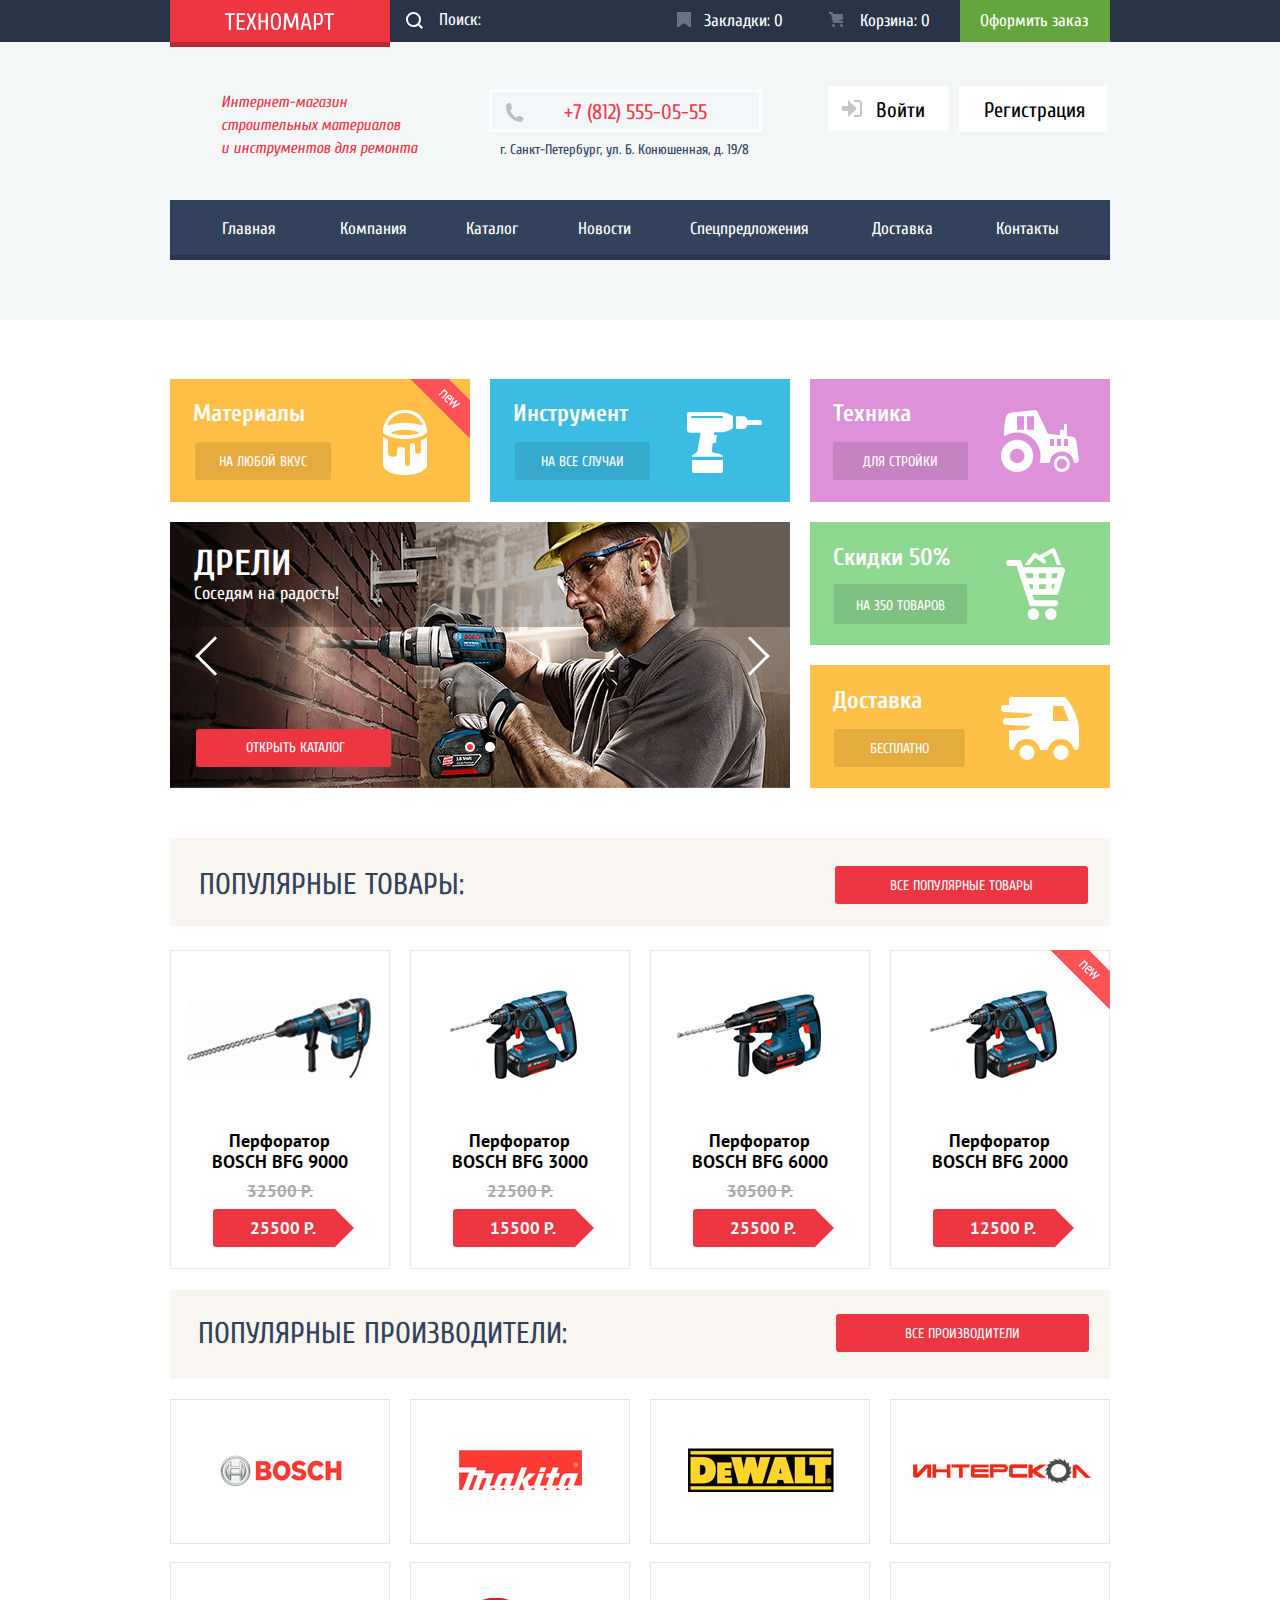
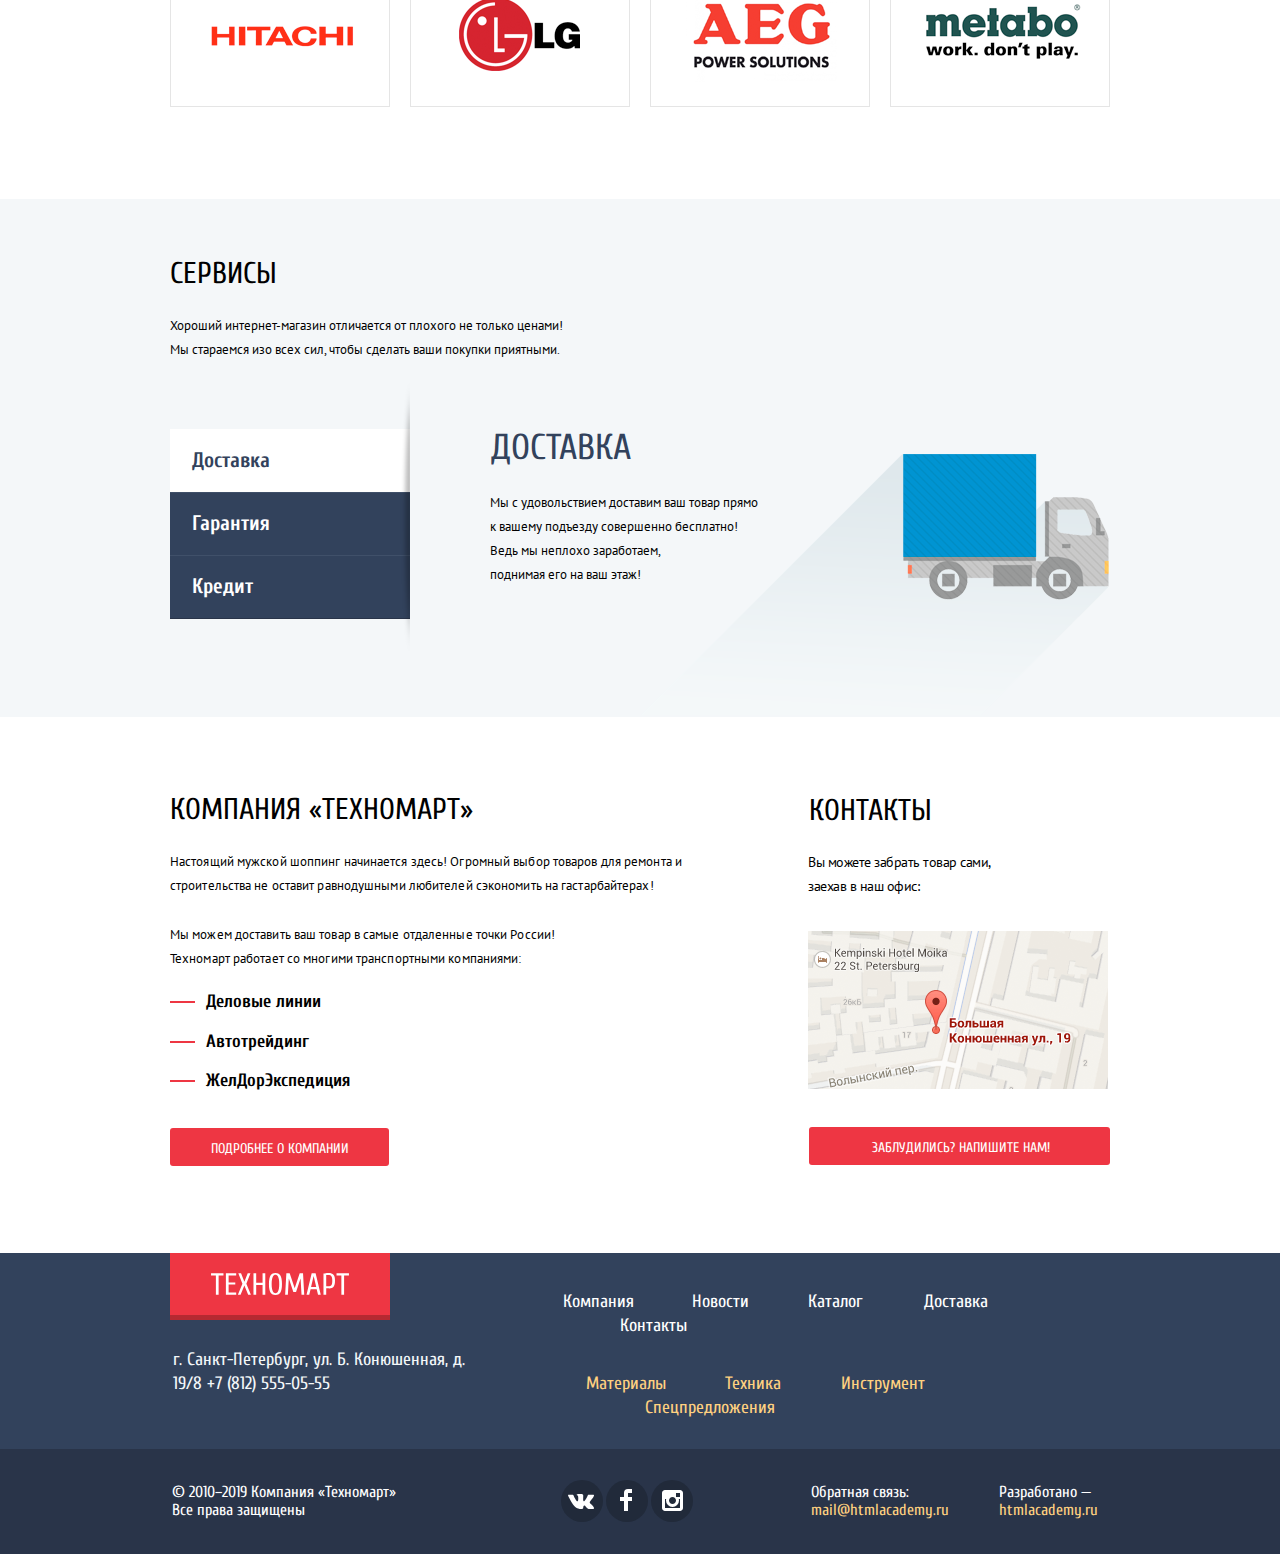
==== index.html @ 025d4374 "Сделал переполнение в карточке товаров на главной" ====
<!DOCTYPE html>
<html lang="ru">
<head>
  <meta charset="utf-8">
  <title>HTML Academy: Техномарт</title>
  <link href="https://fonts.googleapis.com/css?family=Cuprum:400,400i,700,700i%7CPT+Sans:400,400i,700,700i&display=swap&subset=cyrillic" rel="stylesheet">
  <link href="css/normalize.min.css" rel="stylesheet">
  <link href="css/style.css" rel="stylesheet">
</head>
<body>
<h1 class="visually-hidden">ТЕХНОМАРТ</h1>

<header>
  <section class="main-navigation">
    <h2 class="visually-hidden">Главная навигация</h2>
    <div class="main-navigation-container container">
      <div class="main-header-logo">
        <a href="index.html" aria-label="Главная страница"><img src="img/logo.svg" width="109" height="19" alt="Логотип магазина Техномарт"></a>
      </div>
      <form class="search" action="https://echo.htmlacademy.ru" method="get">
        <label for="search"></label>
        <input class="icon-search" id="search" type="search" name="search" aria-label="Поиск" placeholder="Поиск:">
      </form>
      <a class="bookmarks-background" href="">Закладки: 0</a>
      <a class="basket-background" href="">Корзина: 0</a>
      <a class="formalize" href="">Оформить заказ</a>
    </div>
  </section>

  <section class="user-navigation">
    <h2 class="visually-hidden">Навигация для пользователя</h2>
    <div class="container">
      <div class="user-navigation-container">
        <div class="description">
          <p><em>Интернет-магазин строительных материалов и&nbsp;инструментов для ремонта</em></p>
        </div>
        <div class="adress-container">
          <a class="description-phone" href="tel:+78125550555" aria-label="Номер телефона">+7 (812) 555-05-55</a>
          <p class="description-address"> г. Санкт-Петербург, ул. Б. Конюшенная, д. 19/8</p>
        </div>
        <a class="login-link" href="">Войти</a>
        <a class="login-link-registration" href="">Регистрация</a>
      </div>
      <section class="site-navigation">
        <h2 class="visually-hidden">Навигация по сайту</h2>
        <ul>
          <li><a href="index.html">Главная</a></li>
          <li><a href="">Компания</a></li>
          <li><a href="catalog.html">Каталог</a></li>
          <li><a href="">Новости</a></li>
          <li><a href="">Спецпредложения</a></li>
          <li><a href="">Доставка</a></li>
          <li><a href="">Контакты</a></li>
        </ul>
      </section>
    </div>
  </section>
</header>

<main>
  <div class="assortment container">
    <h2 class="visually-hidden">Ассортимент</h2>
    <ul>
      <li class="materials">
        <div class="flag flag-new">Новинка</div>
        <h3>Материалы</h3>
        <a class="materials-link" href="">На любой вкус</a>
      </li>
      <li class="tooling">
        <h3>Инструмент</h3>
        <a class="tooling-link" href="">На все случаи</a>
      </li>
      <li class="technique">
        <h3>Техника</h3>
        <a class="technique-link" href="">Для стройки</a>
      </li>
    </ul>
  </div>
  <div class="container-bottom container">
    <section class="slider">
      <div class="slider-container">
        <h2 class="visually-hidden">Описание</h2>
        <input class="visually-hidden" type="radio" id="product-1" name="bottom" checked>
        <input class="visually-hidden" type="radio" id="product-2" name="bottom">

        <div class="slider-controls">
          <label class="slider-controls-item slider-controls-item--1" for="product-1">Первый</label>
          <label class="slider-controls-item slider-controls-item--2" for="product-2">Второй</label>
          <div class="slider-button">
            <button class="slider-switch switch-prev"><i>Предыдущий слайд</i></button>
            <button class="slider-switch switch-next"><i>Следующий слайд</i></button>
          </div>
        </div>
        <ul class="slider-list">
          <li class="slider-item">
            <h3>Дрели</h3>
            <p>Соседям на радость!</p>
            <a class="slider-item-button button" href="catalog.html">Открыть каталог</a>
          </li>
          <li class="slider-item">
            <h3>Перфораторы</h3>
            <p>Настоящие мужские игрушки</p>
            <a class="slider-item-button button" href="catalog.html">Открыть каталог</a>
          </li>
        </ul>
      </div>
    </section>
    <div class="container-right">
      <ul>
        <li class="discounts">
          <h3>Скидки 50%</h3>
          <a class="discounts-link" href="">На 350 товаров</a>
        </li>
        <li class="delivery">
          <h3>Доставка</h3>
          <a class="delivery-link" href="">Бесплатно</a>
        </li>
      </ul>
    </div>
  </div>

  <section class="goods container">
    <div class="goods-header container">
      <h2>Популярные товары:</h2>
      <a class="goods-link" href="">Все популярные товары</a>
    </div>
    <div class="perforators-index">
    <ul>
      <li class="product-index">
        <div class="actions">
          <a class="buy" href="" >Купить</a>
          <a class="bookmark" href="">В закладки</a>
        </div>
        <div><img src="img/index-product-1.jpg" alt="Перфоратор BOSCH BFG 9000" width="218" height="170"></div>
        <h3><a class="link-name" href="">Перфоратор BOSCH BFG 9000</a></h3>
        <p class="old-price">32500 Р.</p>
        <p class="link-price">25500 Р.</p>
      </li>
      <li class="product-index">
        <div class="actions">
          <a class="buy" href="">Купить</a>
          <a class="bookmark" href="">В закладки</a>
        </div>
        <div class="image"><img src="img/index-product-2.jpg" alt="Перфоратор BOSCH BFG 3000" width="218" height="170"></div>
        <h3><a class="link-name" href="">Перфоратор BOSCH BFG 3000</a></h3>
        <p class="old-price">22500 Р.</p>
        <p class="link-price">15500 Р.</p>
      </li>
      <li class="product-index">
        <div class="actions">
          <a class="buy" href="">Купить</a>
          <a class="bookmark" href="">В закладки</a>
        </div>
        <div class="image"><img src="img/index-product-3.jpg" alt="Перфоратор BOSCH BFG 6000" width="218" height="170"></div>
        <h3><a class="link-name" href="">Перфоратор BOSCH BFG 6000</a></h3>
        <p class="old-price">30500 Р.</p>
        <p class="link-price">25500 Р.</p>
      </li>
      <li class="product-index">
        <div class="flag flag-new">Новинка</div>
        <div class="actions">
          <a class="buy" href="">Купить</a>
          <a class="bookmark" href="">В закладки</a>
        </div>
        <div class="image"><img src="img/index-product-4.jpg" alt="Перфоратор BOSCH BFG 2000" width="218" height="170"></div>
        <h3><a class="link-name" href="">Перфоратор BOSCH BFG 2000</a></h3>
        <p class="link-price-right">12500 Р.</p>
      </li>
    </ul>
    </div>
  </section>

  <section class="manufacturers container">
    <div class="manufacturers-header container">
      <h2>Популярные производители:</h2>
      <a class="manufacturers-link" href="">Все производители</a>
    </div>
    <ul>
      <li class="manufacturers-container">
        <a href=""><img class="img-bosch" src="img/bosch.png" alt="BOSCH" width="126" height="37"></a>
      </li>
      <li class="manufacturers-container">
        <a href=""><img class="img-makita" src="img/makita.png" alt="Makita" width="123" height="40"></a>
      </li>
      <li class="manufacturers-container">
        <a href=""><img class="img-dewalt" src="img/dewalt.png" alt="DeWALT" width="146" height="44"></a>
      </li>
      <li class="manufacturers-container-right">
        <a href=""><img class="img-interskol" src="img/interskol.png" alt="Интерскол" width="200" height="88"></a>
      </li>
      <li class="manufacturers-container">
        <a href=""><img class="img-hitachi" src="img/hitachi.png" alt="HITACHI" width="169" height="31"></a>
      </li>
      <li class="manufacturers-container">
        <a href=""><img class="img-lg" src="img/lg.png" alt="LG" width="121" height="73"></a>
      </li>
      <li class="manufacturers-container">
        <a href=""><img class="img-aeg" src="img/aeg.png" alt="AEG POWER SOLUTIONS" width="151" height="96"></a>
      </li>
      <li class="manufacturers-container-right-bottom">
        <a href=""><img class="img-metabo" src="img/metabo.png" alt="metabo work.don't play." width="204" height="69"></a>
      </li>
    </ul>
  </section>

  <section class="catalog-service">
    <div class="container">
      <h2 class="section-title">Сервисы</h2>
      <p>Хороший интернет-магазин отличается от плохого не только ценами!
        Мы стараемся изо всех сил, чтобы сделать ваши покупки приятными.</p>
      <div class="service-information">
        <input class="service-input-1 visually-hidden" type="radio" id="service-1" name="service-toggle" checked>
        <input class="service-input-2 visually-hidden" type="radio" id="service-2" name="service-toggle">
        <input class="service-input-3 visually-hidden" type="radio" id="service-3" name="service-toggle">
        <ul class="service-controls">
          <li><label for="service-1" tabindex="0">Доставка</label></li>
          <li><label for="service-2" tabindex="0">Гарантия</label></li>
          <li><label for="service-3" tabindex="0">Кредит</label></li>
        </ul>
        <div class="service service-delivery">
          <h3 class="service-title">Доставка</h3>
          <p>Мы с удовольствием доставим ваш товар прямо <br>
            к вашему подъезду совершенно бесплатно!
            Ведь мы неплохо заработаем, <br>
            поднимая его на ваш этаж!</p>
        </div>
        <div class="service service-guarantee">
          <h3 class="service-title">Гарантия</h3>
          <p>Если купленный у нас товар поломается или заискрит, <br>
            а также в случае пожара, спровоцированного его возгоранием,
            вы всегда можете быть уверены в нашей гарантии. Мы обменяем
            сгоревший товар на новый. <br>
            Дом уж восстановите как-нибудь сами.</p>
        </div>
        <div class="service service-credit">
          <h3 class="service-title">Кредит</h3>
          <p>Залезть в долговую яму стало проще! <br>
            Кредитные консультанты придут вам на помощь.</p>
          <a class="credit-form" href="">Отправить заявку</a>
        </div>
      </div>
    </div>
  </section>

  <section class="company-description container">
    <div class="company">
      <h2>КОМПАНИЯ «ТЕХНОМАРТ»</h2>
      <p>Настоящий мужской шоппинг начинается здесь! Огромный выбор товаров для ремонта и
        строительства не оставит равнодушными любителей сэкономить на гастарбайтерах!</p>
      <p class="company-container">Мы можем доставить ваш товар в самые отдаленные точки России!
        Техномарт работает со многими транспортными компаниями:</p>
      <ul class="company-delivery">
        <li> Деловые линии</li>
        <li> Автотрейдинг</li>
        <li> ЖелДорЭкспедиция</li>
      </ul>
      <div class="company-link-container"><a class="company-link" href="">ПОДРОБНЕЕ О КОМПАНИИ</a></div>
    </div>
    <div class="contacts-map">
      <h2>КОНТАКТЫ</h2>
      <p>Вы можете забрать товар сами,<br>
        заехав в наш офис:</p>
      <p><a class="link-map" href="https://goo.gl/maps/ikedx5wARRa4tHse9" aria-label="Ссылка на карту"><img src="img/map.png" alt="Карта" width="300" height="158"></a></p>
      <div class="contacts-map-link-container"><a class="contacts-map-link" href="">ЗАБЛУДИЛИСЬ? НАПИШИТЕ НАМ!</a></div>
    </div>
  </section>
</main>

<footer>
  <section class="footer-top">
    <h2 class="visually-hidden">Подвал сайта</h2>
    <div class="container-footer container">
      <div class="container-left">
        <div class="logo-footer">
          <a href="index.html" aria-label="Главная страница"><img src="img/logo.svg" width="138" height="23" alt="Логотип магазина Техномарт"></a>
        </div>
        <div class="adress-footer-container">
          <p class="adress-footer">г. Санкт-Петербург, ул. Б. Конюшенная, д. 19/8 +7 (812) 555-05-55</p>
        </div>
      </div>
      <div class="container-right>">
        <div class="navigation-footer-top">
          <ul>
            <li><a href="">Компания</a></li>
            <li><a href="">Новости</a></li>
            <li><a href="catalog.html">Каталог</a></li>
            <li><a href="">Доставка</a></li>
            <li><a href="">Контакты</a></li>
          </ul>
        </div>
        <div class="navigation-footer-bottom">
          <ul>
            <li><a href="">Материалы</a></li>
            <li><a href="">Техника</a></li>
            <li><a href="">Инструмент</a></li>
            <li><a href="">Спецпредложения</a></li>
          </ul>
        </div>
      </div>
    </div>
  </section>

  <section class="footer-bottom">
    <h2 class="visually-hidden">Подвал сайта</h2>
    <div class="container-footer-bottom container">
      <div class="footer-description-container">
        <p class="footer-description">© 2010–2019 Компания «Техномарт» Все права защищены</p>
      </div>
      <div class="social-network">
        <ul>
          <li><a class="social-network-vk" href="" aria-label="Вконтакте"></a></li>
          <li><a class="social-network-fb" href="" aria-label="Фейсбук"></a></li>
          <li><a class="social-network-insta" href="" aria-label="Инстаграм"></a></li>
        </ul>
      </div>
      <div class="feedback-footer-container">
        <div class="feedback-container">
          <p class="feedback-footer">Обратная связь:
            <a class="feedback-footer-link" href="https://mail@htmlacademy.ru">mail@htmlacademy.ru</a></p>
        </div>
        <div class="developer-container">
          <p class="developed-footer">Разработано &mdash;
            <a class="developer-footer-link" href="https://up.htmlacademy.ru/htmlcss/26">htmlacademy.ru</a></p>
        </div>
      </div>
    </div>
  </section>
</footer>

<section class="modal modal-map">
  <h2 class="visually-hidden">Как до нас добраться</h2>
  <iframe src="https://www.google.com/maps/embed?pb=!1m18!1m12!1m3!1d1998.6037999040354!2d30.322010416394033!3d59.938716271971415!2m3!1f0!2f0!3f0!3m2!1i1024!2i768!4f13.1!3m3!1m2!1s0x4696310fca5ba729%3A0xea9c53d4493c879f!2sBolshaya+Konyushennaya+ul.%2C+19%2C+Sankt-Peterburg%2C+Russia%2C+191186!5e0!3m2!1sen!2s!4v1441888483426" width="940" height="447" allowfullscreen></iframe>
  <button class="modal-close" type="button">
    <span class="visually-hidden">Закрыть</span>
  </button>
</section>

<section class="modal modal-feedback">
  <h2 class="visually-hidden">Обратная связь</h2>
  <form class="feedback-form" action="https://echo.htmlacademy.ru" method="post">
  <div class="modal-border"></div>
  <div class="modal-conteiner-top">
    <div class="name-container">
      <p class="modal-description">Ваше имя:</p>
        <p>
          <label class="visually-hidden" for="modal-name">Имя Фамилия</label>
          <input class="modal-name" id="modal-name" type="text" name="name" required placeholder="Имя Фамилия">
        </p>
    </div>
    <div class="mail-container">
      <p class="modal-description">Ваш e-mail:</p>
        <p>
          <label class="visually-hidden" for="modal-mail">E-mail</label>
          <input class="modal-mail" id="modal-mail" type="text" name="mail" required placeholder="email@example.com">
        </p>
    </div>
  </div>
  <div class="text-container">
    <p class="modal-description">Текст письма:</p>
      <p>
        <label class="visually-hidden" for="modal-text">Текст</label>
        <textarea class="modal-text" id="modal-text" name="text" required  placeholder="В свободной форме"></textarea>
      </p>
  </div>
  <div class="modal-conteiner-buttom">
      <button class="modal-button" type="submit">Отправить</button>
  </div>
  <button class="modal-close" type="button">
    <span class="visually-hidden">Закрыть</span>
  </button>
  </form>
</section>
<script src="js/popup.min.js"></script>
</body>
</html>
---- css/style.css ----
html { -webkit-box-sizing: border-box; box-sizing: border-box; }
*, *::before, *::after { -webkit-box-sizing: inherit; box-sizing: inherit;
}

body {
  margin: 0;
  padding: 0;
  font-family: "Cuprum", Arial, sans-serif;
  min-width: 960px;
  font-size: 14px;
  line-height: 36px;
  color: #ffffff;
  text-transform: uppercase;
  background-color: #ffffff;
  background-position: top center;
  background-repeat: no-repeat;
}

a {
  text-decoration: none;
}

ul,
p,
h3,
h2,
img {
  padding: 0;
  margin: 0;
}

img {
  max-width: 100%;
  height: auto;
}

.visually-hidden {
  position: absolute;
  clip: rect(0 0 0 0);
  width: 1px;
  height: 1px;
  margin: -1px;
  font-weight: normal;
}

.visually-hidden:not(:focus):not(:active) {
  position: absolute;

  width: 1px;
  height: 1px;
  margin: -1px;
  border: 0;
  padding: 0;

  white-space: nowrap;

  -webkit-clip-path: inset(100%);
  clip-path: inset(100%);
  clip: rect(0 0 0 0);
  overflow: hidden;
}

.main-navigation {
  display: -webkit-box;
  display: -ms-flexbox;
  display: flex;

  -webkit-box-orient: vertical;
  -webkit-box-direction: normal;
  -ms-flex-direction: column;
  flex-direction: column;

  -ms-flex-wrap: wrap;
  flex-wrap: wrap;

  background-color: #293449;
}

.main-navigation ul {
  list-style: none;
}

.main-navigation-container {
  display: -webkit-box;
  display: -ms-flexbox;
  display: flex;

  -webkit-box-orient: horizontal;
  -webkit-box-direction: normal;
  -ms-flex-direction: row;
  flex-direction: row;

  flex-wrap: wrap;
}

.main-header-logo {
  width: 220px;
  height: 42px;

  padding-top: 8px;
  padding-right: 56px;
  padding-bottom: 15px;
  padding-left: 55px;

  background-color: #ee3643;
  -webkit-box-shadow: 0 5px 0 0 #b62931;
  box-shadow: 0 5px 0 0 #b62931;
}

.main-header-logo:focus,
.main-header-logo:hover {
  background-color: #ca2c37;
  -webkit-box-shadow: 0 5px 0 0 #9b2022;
  box-shadow: 0 5px 0 0 #9b2022;
}

.main-header-logo:active {
  background-color: #ba2732;
  -webkit-box-shadow: 0 5px 0 0 #882520;
  box-shadow: 0 5px 0 0 #882520;
}

.bookmarks-background,
.basket-background,
.search-form {
  font-size: 17px;
  line-height: 18px;

  font-weight: normal;
  text-transform: none;
}

.bookmarks-background {
  position: relative;

  width: 150px;
  padding-top: 12px;
  padding-left: 16px;
  text-align: center;
}

.basket-background {
  position: relative;

  width: 150px;
  padding-top: 12px;
  padding-left: 19px;
  text-align: center;
}

.basket-background-red {
  background-color: #ee3643;
}

.bookmarks-background::before {
  content: "";

  position: absolute;
  top: 12px;
  left: 17px;

  width: 14px;
  height: 16px;

  background-image: url("../img/icon-bookmark.svg");
  background-repeat: no-repeat;
  background-position: 0 0;

  opacity: 0.3;
}

.basket-background::before {
  content: "";

  position: absolute;
  top: 12px;
  left: 19px;

  width: 14px;
  height: 16px;

  background-image: url("../img/icon-cart.svg");
  background-repeat: no-repeat;
  background-position: 0 0;

  opacity: 0.3;
}

.bookmarks-background:focus::before,
.bookmarks-background:hover::before,
.basket-background:focus::before,
.basket-background:hover::before {
  opacity: 1;
}

.bookmarks-background:active::before,
.basket-background:active::before {
  opacity: 0.5;
}

.search-form {
  margin-left: 49px;
}

.search {
  position: relative;

  min-width: 270px;
  font-size: 17px;
  line-height: 18px;
}

.search input {
  width: 100%;
  height: 100%;

  padding-top: 13px;
  padding-left: 49px;
  padding-bottom: 16px;

  background-color: #293449;
  border: none;
  font-size: 17px;
  line-height: 18px;
  color: #ffffff;
}

.search input:hover,
.search input:focus {
  background-image: url(../img/icon-search.svg);
  background-repeat: no-repeat;
  background-position: 16px 12px;
  background-color: #212a3a;
}

.search input:focus {
  outline: none;
  background-color: #fff;
  color: #000000;
  background-image: url(../img/icon-search-red.png);
  background-repeat: no-repeat;
  background-position: 16px 12px;
}

.search input::-webkit-input-placeholder {
  color: #ffffff;
}

.search input::-moz-placeholder {
  color: #ffffff;
}

.search input:-ms-input-placeholder {
  color: #ffffff;
}

.search input::-ms-input-placeholder {
  color: #ffffff;
}

.search input::placeholder {
  color: #ffffff;
}

.search input:focus::-webkit-input-placeholder {
  color: #000000;
}

.search input:focus::-moz-placeholder {
  color: #000000;
}

.search input:focus:-ms-input-placeholder {
  color: #000000;
}

.search input:focus::-ms-input-placeholder {
  color: #000000;
}

.search input:focus::placeholder {
  color: #000000;
}

.search input:hover,
.search input:focus {
  background-color: #212a3a;
}

.search input:focus {
  background-color: #ffffff;
}

.input {
  position: relative;
}

.icon-search {
  content: "";

  position: absolute;

  top: 0;
  left: 0;

  width: 17px;
  height: 17px;

  background-image: url("../img/icon-search.svg");
  background-repeat: no-repeat;
  background-position: 16px 12px;

  z-index: 1;
}

.site-navigation ul,
.site-navigation-catalog ul,
.bookmarks-background,
.basket-background {
  list-style: none;
}

.site-navigation a,
.site-navigation-catalog a,
.bookmarks-background,
.basket-background,
.basket-background-red,
.formalize,
.formalize-catalog a,
.materials-link a,
.tooling-link a,
.technique-link a,
.slider-link a,
.discounts-link a,
.delivery-link a,
.link-buy a,
.manufacturers a,
.company a,
.contacts-map a,
.navigation-footer-top a,
.footer-bottom a,
.goods-link {
  color: #ffffff;
}

.site-navigation a:focus,
.site-navigation a:hover,
.site-navigation-catalog a:focus,
.site-navigation-catalog a:hover {
  background-color: #293449;
}

.site-navigation a:active,
.site-navigation-catalog a:active {
  color: #8e939c;
  background-color: #1d2739;
}

.bookmarks-background:focus,
.bookmarks-background:hover,
.basket-background:focus,
.basket-background:hover {
  background-color: #212a3a;
  opacity: 1;
}

.bookmarks-background:active,
.basket-background:active {
  color: #a2a5a9;
  background-color: #161d29;
}

.basket-background-red {
  position: relative;

  width: 150px;

  font-size: 17px;
  line-height: 18px;

  text-align: center;
  text-transform: none;

  padding-top: 12px;
  padding-left: 24px;


  background-color: #ee3643;
}

.basket-background-red::before {
  content: "";

  position: absolute;

  top: 12px;
  left: 19px;

  width: 14px;
  height: 16px;

  background-image: url("../img/icon-cart.svg");
  background-repeat: no-repeat;
  background-position: 0 0;

  opacity: 0.3;
}

.basket-background-red:focus::before,
.basket-background-red:hover::before {
  opacity: inherit;
}

.basket-background-red:active::before {
  opacity: 0.5;
}

.formalize {
  width: 150px;

  font-size: 17px;
  line-height: 18px;

  text-transform: none;

  padding-top: 12px;
  padding-right: 22px;
  padding-left: 20px;

  background-color: #63a63e;
}

.formalize:focus,
.formalize:hover {
  background-color: #5fbb2d;
}

.formalize:active {
  background-color: #518534;
}

.formalize a:active {
  color: #a8c29a;
}

.user-navigation {
  display: -webkit-box;
  display: -ms-flexbox;
  display: flex;

  -webkit-box-orient: horizontal;
  -webkit-box-direction: normal;
  -ms-flex-direction: row;
  flex-direction: row;

  -ms-flex-wrap: wrap;
  flex-wrap: wrap;

  width: 100%;

  background-color: #f3f7f8;
}

.user-navigation-container {
  display: -webkit-box;
  display: -ms-flexbox;
  display: flex;

  -webkit-box-orient: horizontal;
  -webkit-box-direction: normal;
  -ms-flex-direction: row;
  flex-direction: row;

  -webkit-box-align: start;
  -ms-flex-align: start;
  align-items: flex-start;

  flex-wrap: wrap;
}

.description {
  width: 197px;

  margin-top: 49px;
  margin-left: 51px;

  font-style: italic;
}

.description p {
  font-size: 16px;
  line-height: 23px;

  text-transform: none;
  list-style: none;

  color: #ee3643;
}

.adress-container {
  margin-top: 55px;
}

.description-phone {
  position: relative;

  font-size: 21px;
  line-height: 21px;
  text-transform: none;

  padding-top: 8px;
  padding-right: 52px;
  padding-bottom: 5px;
  padding-left: 72px;

  margin-top: 45px;
  margin-bottom: 3px;
  margin-left: 71px;

  border-width: 3px;
  border-style: solid;
  border-color: #ffffff;

  color: #ee3d49;
  background-color: #f4f7f9;
}

.description-phone::before {
  content: "";

  position: absolute;
  top: 11px;
  left: 13px;

  width: 19px;
  height: 19px;

  background-image: url("../img/icon-phone.svg");
  background-repeat: no-repeat;
  background-position: 0 0;
}

.description-phone-catalog {
  position: relative;

  font-size: 21px;
  line-height: 21px;
  text-transform: none;

  padding-top: 9px;
  padding-right: 48px;
  padding-bottom: 5px;
  padding-left: 69px;

  margin-top: 44px;
  margin-bottom: 3px;
  margin-left: 74px;

  border-width: 3px;
  border-style: solid;
  border-color: #ffffff;

  color: #ee3d49;
  background-color: #f4f7f9;
}

.description-phone-catalog::before {
  content: "";

  position: absolute;
  top: 12px;
  left: 11px;

  width: 19px;
  height: 19px;

  background-image: url("../img/icon-phone.svg");
  background-repeat: no-repeat;
  background-position: 0 0;
}

.description-address {
  font-size: 14px;
  line-height: 24px;
  text-transform: none;

  margin-left: 82px;
  margin-top: 5px;

  color: #32425c;
}

.login-link a,
.login-link-registration a {
  text-decoration: none;
  color: #000000;
}

.login-link {
  position: relative;

  width: 121px;

  font-size: 21px;
  line-height: 21px;

  text-transform: none;

  padding-top: 14px;
  padding-right: 27px;
  padding-left: 48px;
  padding-bottom: 10px;

  margin-top: 44px;
  margin-left: 66px;

  color: #000000;
  background-color: #ffffff;
}

.login-link:focus,
.login-link:hover,
.login-link-registration:focus,
.login-link-registration:hover {
  color: #ee3643;
}

.login-link:active,
.login-link-registration:active {
  opacity: 0.3;
  color: #000000;
}

.login-link:hover:before {
  content: "";

  position: absolute;

  top: 15px;
  left: 14px;

  width: 20px;
  height: 17px;

  background-image: url("../img/icon-login-2.svg");
  background-repeat: no-repeat;
  background-position: 0 0;

  background-color: #ffffff;
}

.login-link::before {
  content: "";

  position: absolute;
  top: 14px;
  left: 14px;

  width: 20px;
  height: 17px;

  background-image: url("../img/icon-login.svg");
  background-repeat: no-repeat;
  background-position: 0 0;

  background-color: #ffffff;
}

.login-link-registration {
  width: 148px;

  font-size: 21px;
  line-height: 21px;

  text-align: center;
  text-transform: none;

  padding-top: 14px;
  padding-right: 25px;
  padding-bottom: 11px;
  padding-left: 25px;

  margin-top: 44px;
  margin-left: 10px;

  color: #000000;
  background-color: #ffffff;
}

.navigation-container {
  width: 940px;

  margin-right: auto;
  margin-left: auto;
}

.site-navigation ul {
  display: -webkit-box;
  display: -ms-flexbox;
  display: flex;

  -webkit-box-orient: horizontal;
  -webkit-box-direction: normal;
  -ms-flex-direction: row;
  flex-direction: row;

  flex-wrap: wrap;

  padding-top: 12px;
  padding-bottom: 12px;

  margin-top: 38px;
  margin-bottom: 60px;
  -webkit-box-shadow: inset 0 -5px 0 #293449;
  box-shadow: inset 0 -5px 0 #293449;

  background-color: #32425c;
}

.site-navigation-catalog ul {
  display: -webkit-box;
  display: -ms-flexbox;
  display: flex;

  -webkit-box-orient: horizontal;
  -webkit-box-direction: normal;
  -ms-flex-direction: row;
  flex-direction: row;

  flex-wrap: wrap;

  padding-top: 12px;
  padding-bottom: 12px;

  margin-top: 32px;
  margin-bottom: 60px;
  -webkit-box-shadow: inset 0 -5px 0 #293449;
  box-shadow: inset 0 -5px 0 #293449;

  background-color: #32425c;
}

.site-navigation a,
.site-navigation-catalog a {

  font-size: 17px;
  line-height: 17px;

  width: 127px;
  padding-top: 19px;
  padding-right: 31px;
  padding-bottom: 21px;
  padding-left: 31px;

  font-weight: normal;
  list-style: none;
  text-transform: none;

  color: #ffffff;
}


.site-navigation li:nth-child(1n),
.site-navigation-catalog li:nth-child(1n) {
  margin-left: 21px;
}

.site-navigation li:nth-child(2n),
.site-navigation-catalog li:nth-child(2n) {
  margin-left: 2px;
}

.site-navigation li:nth-child(3n),
.site-navigation-catalog li:nth-child(3n) {
  margin-left: -3px;
}

.site-navigation li:nth-child(4n),
.site-navigation-catalog li:nth-child(4n) {
  margin-left: -2px;
}

.site-navigation li:nth-child(5n),
.site-navigation-catalog li:nth-child(5n) {
  margin-left: -3px;
}

.site-navigation li:nth-child(6n),
.site-navigation-catalog li:nth-child(6n) {
  margin-left: 1px;
}

.site-navigation li:nth-child(7n),
.site-navigation-catalog li:nth-child(7n) {
  margin-left: 1px;
}

.assortment h3 {
  font-size: 24px;
  line-height: 30px;

  text-transform: none;
  font-weight: 700;

  margin-top: 20px;
  margin-bottom: 15px;
  margin-left: 23px;

  color: #ffffff;
}

.assortment a {
  font-size: 14px;
  line-height: 18px;

  margin-left: 25px;
}

.technique a {

  margin-left: 23px;
}

.assortment ul {
  display: -webkit-box;
  display: -ms-flexbox;
  display: flex;

  -webkit-box-orient: horizontal;
  -webkit-box-direction: normal;
  -ms-flex-direction: row;
  flex-direction: row;

  flex-wrap: wrap;

  list-style: none;
  font-weight: normal;

  margin-top: 59px;
}

.container {
  width: 940px;

  margin-right: auto;
  margin-left: auto;
}

.container-bottom {
  display: -webkit-box;
  display: -ms-flexbox;
  display: flex;

  -webkit-box-orient: horizontal;
  -webkit-box-direction: normal;
  -ms-flex-direction: row;
  flex-direction: row;
}

.container-right h3 {
  font-size: 24px;
  line-height: 30px;

  text-transform: none;
  font-weight: 700;

  margin-top: 21px;
  margin-left: 23px;
  margin-bottom: 15px;

  color: #ffffff;
}

.container-right a {
  font-size: 14px;
  line-height: 18px;

  margin-left: 24px;
}

.container-right ul {
  display: -webkit-box;
  display: -ms-flexbox;
  display: flex;

  -webkit-box-orient: vertical;
  -webkit-box-direction: normal;
  -ms-flex-direction: column;
  flex-direction: column;

  list-style: none;
  font-weight: normal;
  text-transform: none;
}

.materials,
.tooling,
.discounts,
.delivery {
  position: relative;

  width: 300px;
  height: 123px;

  margin-right: 20px;
  margin-bottom: 20px;
}

.technique {
  position: relative;

  width: 300px;
  height: 123px;
}

.materials {
  background-color: #ffbf47;
}

.materials::before {
  content: "";

  position: absolute;

  top: 31px;
  right: 43px;

  width: 44px;
  height: 65px;

  background-image: url("../img/icon-1.svg");
  background-repeat: no-repeat;
  background-position: 0 0;
}

.materials .flag {
  position: absolute;
  top: 0;
  right: 0;

  width: 60px;
  height: 59px;

  text-indent: -1000px;
  overflow: hidden;
  z-index: 1;
}

.materials .flag-new {
  background-image: url("../img/new-flag.png");
  background-repeat: no-repeat;
  background-position: 0 0;
}

.tooling {
  background-color: #3bbce3;
}

.tooling::before {
  content: "";

  position: absolute;

  top: 33px;
  right: 28px;

  width: 75px;
  height: 61px;

  background-image: url("../img/icon-2.svg");
  background-repeat: no-repeat;
  background-position: 0 0;
}

.technique {
  background-color: #dc91d8;
}

.technique::before {
  content: "";

  position: absolute;

  top: 31px;
  right: 31px;

  width: 78px;
  height: 62px;

  background-image: url("../img/icon-3.svg");
  background-repeat: no-repeat;
  background-position: 0 0;
}

.discounts {
  background-color: #8ed78f;
}

.discounts::before {
  content: "";

  position: absolute;

  top: 26px;
  right: 45px;

  width: 59px;
  height: 72px;

  background-image: url("../img/icon-4.svg");
  background-repeat: no-repeat;
  background-position: 0 0;
}

.delivery {
  background-color: #ffc047;
}

.delivery::before {
  content: "";

  position: absolute;

  top: 32px;
  right: 31px;

  width: 78px;
  height: 63px;

  background-image: url("../img/icon-5.svg");
  background-repeat: no-repeat;
  background-position: 0 0;
}

.materials a,
.tooling a,
.technique a,
.discounts a,
.delivery a {
  font-weight: normal;
  text-transform: uppercase;

  border-radius: 3px;
  color: #ffffff;
}

.materials-link {
  width: 135px;

  font-size: 14px;
  line-height: 18px;

  padding: 11px 24px 10px;

  background-color: rgba(0,0,0,.1);
}

.tooling-link {
  width: 135px;

  font-size: 14px;
  line-height: 18px;

  padding: 11px 26px 10px;

  background-color: rgba(0,0,0,.1);
}

.technique-link {
  width: 135px;

  font-size: 14px;
  line-height: 18px;

  padding: 11px 30px 10px;

  background-color: rgba(0,0,0,.1);
}

.discounts-link {
  width: 135px;

  font-size: 14px;
  line-height: 18px;

  padding: 13px 22px 10px;

  background-color: rgba(0,0,0,.1);
}

.delivery-link {
  width: 135px;

  font-size: 14px;
  line-height: 18px;

  padding: 11px 36px 10px;

  background-color: rgba(0,0,0,.1);
}

/*-----------------------Слайдер-----------------------------*/

.slider-container {
  width: 620px;

  margin: 0 auto;
  padding: 0;

  -webkit-box-sizing: border-box;
  box-sizing: border-box;
}

.slider {
  position: relative;
  padding: 0;
}

.slider-button {
  position: absolute;
  width: 100%;
  height: 100%;
  left: 0;
  bottom: 103px;

  z-index: 1;
}

.slider-switch {
  position: absolute;

  display: inline-block;
  top: 50%;

  width: 80px;
  height: 70px;

  font-size: 0;
  vertical-align: top;

  background-color: transparent;
  border: none;

  cursor: pointer;
  outline: none;
}

.switch-prev {
  right: 307px;
}

.switch-next {
  left: 313px;
}

.slider-switch i {
  position: absolute;
  top: 22px;
  display: inline-block;
  width: 28px;
  height: 28px;

  vertical-align: top;

  border-left: 3px solid #fff;
  border-bottom: 3px solid #fff;
}

.switch-prev i {
  left: 31px;
  -webkit-transform: rotate(45deg);
  -ms-transform: rotate(45deg);
  transform: rotate(45deg);
}

.switch-next i {
  right: 26px;

  -webkit-transform: rotate(-135deg);
  -ms-transform: rotate(-135deg);
  transform: rotate(-135deg);
}

.slider-switch:hover i,
.slider-switch:focus i {
  border-color: rgba(255, 255, 255, 0.5);
}

#product-2:checked ~ .slider-list .slider-item:nth-child(2) {
  display: block;
}

.slider-controls {
  position: absolute;

  left: 307px;
  bottom: 76px;

  width: 160px;
  height: 18px;

  text-align: center;
  font-size: 0;
  -webkit-transform: translateX(-50%);
  -ms-transform: translateX(-50%);
  transform: translateX(-50%);
}

.slider-controls label {
  position: relative;

  display: inline-block;
  vertical-align: bottom;

  width: 10px;
  height: 10px;

  padding: 10px;

  margin-top: 20px;
  margin-bottom: 36px;

  border-radius: 50%;
  cursor: pointer;
}

.slider-controls label::after {
  content: "";

  position: absolute;
  top: 8px;
  left: 8px;
  z-index: 1;

  width: 10px;
  height: 10px;

  background: #ffffff;
  border-radius: 50%;
}

.slider-list {
  margin: 0;
  padding: 0;

  list-style: none;
}

.slider-item {
  display: none;

  width: 620px;
  padding: 24px;
}

.slider-item:nth-child(1) {
  background-image: url("../img/slider-1.jpg");
  background-repeat: no-repeat;
}

.slider-item:nth-child(2) {
  background-image: url("../img/slider-2.jpg");
  background-repeat: no-repeat;
}

#product-1:checked ~ .slider-list .slider-item:nth-child(1) {
  display: block;
}

#product-2:checked ~ .slider-list .slider-item:nth-child(2) {
  display: block;
}

#product-1:checked ~ .slider-controls .slider-controls-item--1::before,
#product-2:checked ~ .slider-controls .slider-controls-item--2::before {
  content: "";
  position: absolute;

  z-index: 3;

  border: 3px solid #ee3643;
  border-radius: 6px;
}

.slider-list h3 {
  margin: 0;

  font-size: 36px;
  line-height: 36px;
  font-weight: 700;
}

.slider-item p {
  font-size: 18px;
  line-height: 24px;
  text-transform: none;
}

.button {
  display: block;

  width: 195px;
  min-height: 38px;

  font-size: 14px;
  line-height: 18px;
  color: #ffffff;

  padding-top: 10px;
  padding-bottom: 7px;
  padding-left: 50px;
  margin-top: 123px;
  margin-left: 2px;

  text-transform: uppercase;
  text-decoration: none;

  border-radius: 3px;
  border: none;

  background-color: #ee3643;
}

.button:focus,
.button:hover {
  background-color: #ca2c37;
}

.button:active {
  background-color: #ba2732;
}

/*-----------------------------------конец слайдера-----------------------------------*/

.materials-link,
.tooling-link,
.technique-link,
.discounts-link,
.delivery-link {
  font-size: 14px;
  line-height: 18px;
}

.materials,
.tooling,
.technique,
.discounts,
.delivery h3 {
  font-size: 24px;
  line-height: 30px;
  font-weight: 700;
}

.materials-link:focus,
.materials-link:hover,
.tooling-link:focus,
.tooling-link:hover,
.technique-link:focus,
.technique-link:hover,
.discounts-link:focus,
.discounts-link:hover,
.delivery-link:focus,
.delivery-link:hover {
  background-color: rgba(0,0,0,.2);
}

.materials-link:active,
.tooling-link:active,
.technique-link:active,
.discounts-link:active,
.delivery-link:active {
  background-color: rgba(0,0,0,.3);
}

.goods {
  display: -webkit-box;
  display: -ms-flexbox;
  display: flex;

  -webkit-box-orient: horizontal;
  -webkit-box-direction: normal;
  -ms-flex-direction: row;
  flex-direction: row;

  -webkit-box-pack: center;
  -ms-flex-pack: center;
  justify-content: center;

  -ms-flex-wrap: wrap;
  flex-wrap: wrap;

  margin-top: 30px;
}

.goods h2 {
  font-size: 30px;
  line-height: 30px;
  font-weight: normal;

  margin-top: 32px;
  margin-bottom: 26px;
  margin-left: 29px;

  color: #32425c;
}

.goods-header {
  display: -webkit-box;
  display: -ms-flexbox;
  display: flex;

  -webkit-box-orient: horizontal;
  -webkit-box-direction: normal;
  -ms-flex-direction: row;
  flex-direction: row;

  -webkit-box-align: start;
  -ms-flex-align: start;
  align-items: flex-start;

  -ms-flex-wrap: wrap;
  flex-wrap: wrap;

  margin-bottom: 24px;
  background-color: #f9f5f0;
}

.goods-link {
  width: 253px;

  font-weight: normal;

  margin-top: 28px;
  margin-left: 371px;
  padding-top: 2px;
  padding-left: 55px;

  border-radius: 3px;

  background-color: #ee3643;
}

.goods-link:focus,
.goods-link:hover,
.manufacturers-link:focus,
.manufacturers-link:hover,
.company-link:focus,
.company-link:hover,
.contacts-map-link:focus,
.contacts-map-link:hover {
  background-color: #ca2c37;
}

.goods-link:active,
.manufacturers-link:active,
.company-link:active,
.contacts-map-link:active {
  background-color: #ba2732;
}

.goods ul {
  display: -webkit-box;
  display: -ms-flexbox;
  display: flex;
  -webkit-box-orient: horizontal;
  -webkit-box-direction: normal;
  -ms-flex-direction: row;
  flex-direction: row;
  -webkit-box-pack: start;
  -ms-flex-pack: start;
  justify-content: flex-start;
  list-style: none;
}

.goods-link a {
  font-size: 14px;
  line-height: 18px;

  padding-top: 14px;
  padding-right: 55px;
  padding-bottom: 14px;
  padding-left: 54px;
}

.goods h3 {
  font-size: 18px;
  line-height: 20px;

  margin-top: -4px;
  text-transform: none;
}

.perforators-index ul {
  display: -webkit-box;
  display: -ms-flexbox;
  display: flex;

  -webkit-box-orient: horizontal;
  -webkit-box-direction: normal;
  -ms-flex-direction: row;
  flex-direction: row;

  -ms-flex-wrap: wrap;
  flex-wrap: wrap;

  width: 940px;
}

.old-price {
  font-size: 17px;
  line-height: 18px;

  text-decoration: line-through;
  text-align: center;

  font-family: "PT Sans", "Arial", sans-serif;
  font-weight: 700;

  margin-top: 9px;

  color: #aaaaaa;
}

.old-price-catalog {
  font-size: 17px;
  line-height: 18px;

  text-decoration: line-through;
  text-align: center;

  font-family: "PT Sans", "Arial", sans-serif;
  font-weight: 700;

  margin-top: 8px;
  margin-left: 4px;

  color: #aaaaaa;
}

.link-price {
  position: relative;

  width: 140px;

  font-size: 17px;
  line-height: 18px;

  padding: 10px 30px;

  margin-top: 9px;
  margin-left: 42px;

  font-family: "PT Sans", "Arial", sans-serif;
  font-weight: 700;
  border-radius: 3px;

  background-color: #ee3643;
}

.product .link-price:after,
.product .link-price-right:after,
.product-index .link-price:after,
.product-index .link-price-right:after,
.product-index-right .link-price-right:after {
  content: "";

  position: absolute;
  top: 0;
  right: -20px;

  width: 0;
  height: 0;

  border: 19px solid white;
  border-left-color: #ee3643;
}

.link-price-catalog,
.link-price-right-catalog {
  position: relative;

  width: 140px;

  font-size: 17px;
  line-height: 18px;

  padding: 10px 30px;

  margin-top: 11px;
  margin-left: 42px;


  font-family: "PT Sans", "Arial", sans-serif;
  font-weight: 700;
  border-radius: 3px;

  background-color: #ee3643;
}

.product .link-price-catalog:after,
.product .link-price-right-catalog:after {
  content: "";

  position: absolute;
  top: 0;
  right: -20px;

  width: 0;
  height: 0;

  border: 19px solid white;
  border-left-color: #ee3643;
}

.link-price-right {
  position: relative;

  width: 140px;

  font-size: 17px;
  line-height: 18px;

  padding: 10px 30px;

  margin-top: 36px;
  margin-bottom: 21px;
  margin-left: 42px;

  font-family: "PT Sans", "Arial", sans-serif;
  font-weight: 700;
  border-radius: 3px;

  background-color: #ee3643;
}

.link-price-right-catalog {
  position: relative;

  width: 140px;

  font-size: 17px;
  line-height: 18px;

  padding: 10px 30px;

  margin-top: 36px;
  margin-bottom: 21px;
  margin-left: 42px;

  font-family: "PT Sans", "Arial", sans-serif;
  font-weight: 700;
  border-radius: 3px;

  background-color: #ee3643;
}

.product {
  position: relative;

  display: inline-block;
  vertical-align: top;

  width: 220px;

  font-weight: bold;
  text-align: center;

  margin-right: 20px;
  margin-bottom: 20px;

  border-width: 1px;
  border-style: solid;
  border-color: #eaeaea;
}

.product-index {
  position: relative;

  display: inline-block;
  vertical-align: top;

  width: 220px;

  font-weight: bold;
  text-align: center;

  margin-right: 20px;
  margin-bottom: 21px;

  border-width: 1px;
  border-style: solid;
  border-color: #eaeaea;
}

.product-index:nth-child(4) {
  margin-right: 0;
}

.product:focus,
.product:hover,
.product-index:focus,
.product-index:hover {
  -webkit-box-shadow: 0 10px 25px rgba(41, 52, 73, 0.5);
  box-shadow: 0 10px 25px rgba(41, 52, 73, 0.5);
}

.product-index h3 {
  width: 155px;

  font-size: 18px;
  line-height: 20px;

  margin-right: auto;
  margin-left: auto;
}

.product h3 {
  width: 155px;

  margin-top: -5px;
  font-size: 18px;
  line-height: 20px;

  margin-right: auto;
  margin-left: auto;
}

.product .flag,
.product-index .flag {
  position: absolute;

  top: -1px;
  right: -1px;

  width: 60px;
  height: 60px;

  text-indent: -1000px;
  overflow: hidden;
  z-index: 1;
}

.product .flag-new,
.product-index .flag-new {
  background-image: url("../img/new-flag.png");
  background-repeat: no-repeat;
  background-position: 0 0;
}

.product .actions,
.product-index .actions {
  position: absolute;

  top: 0;
  left: 0;

  width: 218px;
  height: 170px;

  background-color: rgba(255,255,255,0.9);
  z-index: 10;
}

.product .actions .buy,
.product-index .actions .buy {
  display: block;

  width: 135px;

  font-size: 14px;
  line-height: 18px;

  padding-top: 7px;
  padding-bottom: 7px;
  padding-left: 3px;


  margin-top: 43px;
  margin-bottom: 8px;
  margin-left: 41px;

  border: 3px solid #63a63e;
  border-bottom-color: #367315;
  border-radius:3px;

  font-weight: normal;
  font-family: "Cuprum", sans-serif;

  text-decoration: none;
  text-transform: uppercase;

  color: #ffffff;
  background-color: #63a63e;
}

.product .actions .bookmark,
.product-index .actions .bookmark {
  display: block;

  width: 135px;

  font-size: 14px;
  line-height: 18px;

  padding-top: 7px;
  padding-bottom: 7px;
  padding-left: 3px;

  margin-top: 5px;

  margin-left: 41px;

  border: 3px solid #63a63e;
  border-bottom-color: #367315;
  border-radius:3px;

  font-weight: normal;
  font-family: "Cuprum", sans-serif;

  text-decoration: none;
  text-transform: uppercase;

  color: #ffffff;
  background-color: #63a63e;
}

.product .actions .bookmark,
.product-index .actions .bookmark {
  border-bottom-color: #63a63e;

  color: #32425c;
  background: #ffffff;
}

.product .actions,
.product-index .actions {
  display: none;
}

.product:focus .actions,
.product:hover .actions,
.product-index:focus .actions,
.product-index:hover .actions {
  display: block;
}

.product:nth-child(3n) {
  margin-right: 0;
}

.product image,
.product-index image {
  width: 218px;
}

.product .image img,
.product-index .image img {
  max-width: 100%;
}

.catalog-item .old-price {
  min-height: 20px;

  margin-top: 15px;
  margin-bottom: 10px;

  text-decoration: line-through;
}

.buy {
  position: relative;
}

.buy::before {
  content: "";

  position: absolute;

  top: 8px;
  left: 11px;

  width: 15px;
  height: 15px;

  background-image: url("../img/icon-cart.svg");
  background-repeat: no-repeat;
  background-position: 0 0;

  opacity: 0.3;
}

.product .buy:focus,
.product .buy:hover,
.product-index .buy:focus,
.product-index .buy:hover {
  background-color: #5fbb2d;
}

.product .buy:focus::before,
.product .buy:hover::before,
.product-index .buy:focus::before,
.product-index .buy:hover::before {
  opacity: 1;
}

.product .buy:active,
.product-index .buy:active {
  background-color: #518534;
  border-color: #518534;
}

.product .bookmark:focus,
.product .bookmark:hover,
.product-index .bookmark:focus,
.product-index .bookmark:hover {
  border: 3px solid #32425c;
}

.product .bookmark:active,
.product-index .bookmark:active {
  border: 3px solid #32425c;
  opacity: 0.3;
}

.link-name {
  font-size: 18px;
  line-height: 20px;

  margin-left: -2px;

  font-family: "PT Sans", "Arial", sans-serif;
  text-transform: none;
  font-weight: 700;

  color: #000000;
}

.link-buy {
  width: 135px;

  margin-bottom: 8px;

  border-radius: 3px;
  text-align: center;
  font-weight: normal;

  background-color: #63a63e;
}

.link-bookmarks {
  width: 129px;

  text-align: center;
  font-weight: normal;

  border-radius: 3px;
  border-width: 3px;
  border-style: solid;
  border-color: #63a63e;

  color: #32425c;
  background-color: #ffffff;
}

.manufacturers ul {
  display: -webkit-box;
  display: -ms-flexbox;
  display: flex;

  -webkit-box-orient: horizontal;
  -webkit-box-direction: normal;
  -ms-flex-direction: row;

  flex-direction: row;
  -ms-flex-wrap: wrap;
  flex-wrap: wrap;

  width: 940px;

  padding-bottom: 85px;
  list-style: none;
}

.manufacturers-header {
  display: -webkit-box;
  display: -ms-flexbox;
  display: flex;

  -webkit-box-orient: horizontal;
  -webkit-box-direction: normal;
  -ms-flex-direction: row;
  flex-direction: row;

  -webkit-box-align: start;
  -ms-flex-align: start;
  align-items: flex-start;

  margin-bottom: 20px;

  background-color: #f9f5f0;
}

.manufacturers-header h2 {
  font-size: 30px;
  line-height: 30px;

  margin-top: 29px;
  margin-bottom: 30px;
  margin-left: 28px;

  font-weight: normal;

  color: #32425c;
}

.manufacturers-link {
  width: 253px;

  padding-top: 2px;
  padding-left: 69px;

  margin-top: 24px;
  margin-left: 269px;

  border-radius: 3px;
  font-weight: normal;

  background-color: #ee3643;
}

.manufacturers-container a,
.manufacturers-container-right a,
.manufacturers-container-right-bottom a {
  width: 220px;

  border-width: 1px;
  border-color: #eaeaea;
}

.manufacturers-container a:focus,
.manufacturers-container a:hover,
.manufacturers-container-right a:focus,
.manufacturers-container-right a:hover,
.manufacturers-container-right-bottom a:focus,
.manufacturers-container-right-bottom a:hover {
  -webkit-box-shadow: 0 10px 25px rgba(41, 52, 73, 0.5);
  box-shadow: 0 10px 25px rgba(41, 52, 73, 0.5);
}

.manufacturers-container a:active,
.manufacturers-container-right a:active,
.manufacturers-container-right-bottom a:active {
  -webkit-box-shadow: 0 4px 10px rgba(41, 52, 73, 0.5);
  box-shadow: 0 4px 10px rgba(41, 52, 73, 0.5);
  opacity: 0.3;
}

.manufacturers-container {
  position: relative;

  display: -webkit-box;
  display: -ms-flexbox;
  display: flex;

  -webkit-box-pack: center;
  -ms-flex-pack: center;
  justify-content: center;

  width: 220px;
  height: 145px;

  margin-right: 20px;

  border: 1px solid #e5e5e5;
}

.manufacturers-container-right {
  position: relative;

  display: -webkit-box;
  display: -ms-flexbox;
  display: flex;

  -webkit-box-pack: center;
  -ms-flex-pack: center;
  justify-content: center;

  width: 220px;
  height: 145px;

  border: 1px solid #e5e5e5;
}

.manufacturers-container-right-bottom {
  position: relative;

  display: -webkit-box;
  display: -ms-flexbox;
  display: flex;

  -webkit-box-pack: center;
  -ms-flex-pack: center;
  justify-content: center;

  width: 220px;
  height: 145px;

  border: 1px solid #e5e5e5;
  margin-top: 18px;
}

.img-bosch {
  content: "";

  position: absolute;
  top: 53px;
  left: 47px;

  width: 126px;
  height: 37px;
}

.img-makita {
  content: "";

  position: absolute;
  top: 50px;
  left: 48px;

  width: 123px;
  height: 40px;
}

.img-dewalt {
  content: "";

  position: absolute;
  top: 48px;
  left: 37px;

  width: 146px;
  height: 44px;
}

.img-interskol {
  content: "";

  position: absolute;
  top: 21px;
  left: 9px;

  width: 200px;
  height: 88px;
}

.img-hitachi {
  content: "";

  position: absolute;
  top: 58px;
  left: 28px;

  width: 169px;
  height: 31px;
}

.img-lg {
  content: "";

  position: absolute;
  top: 35px;
  left: 48px;

  width: 121px;
  height: 73px;
}

.img-aeg {
  content: "";

  position: absolute;
  top: 23px;
  left: 35px;

  width: 151px;
  height: 96px;
}

.img-metabo {
  content: "";

  position: absolute;
  top: 34px;
  left: 10px;

  width: 204px;
  height: 69px;
}

.manufacturers-container:nth-child(5) {
  margin-top: 18px;
}

.manufacturers-container:nth-child(6) {
  margin-top: 18px;
}

.manufacturers-container:nth-child(7) {
  margin-top: 18px;
}

.catalog-service {
  background-color: #f4f7f9;
}

.catalog-service .container {
  display: -webkit-box;
  display: -ms-flexbox;
  display: flex;

  -webkit-box-orient: vertical;
  -webkit-box-direction: normal;
  -ms-flex-direction: column;
  flex-direction: column;

  padding-bottom: 99px;

  margin-top: 7px;
  padding-top: 60px;

  background-color: #f4f7f9;
}

.catalog-service h2 {
  font-size: 30px;
  line-height: 30px;

  font-weight: 400;

  color: #000000;
}

.catalog-service p {
  width: 398px;

  font-size: 13px;
  line-height: 24px;

  margin-top: 25px;

  text-transform: none;
  font-weight: 400;
  font-family: "PT Sans", Arial, sans-serif;

  color: #000000;
}

.service-information {
  display: -webkit-box;
  display: -ms-flexbox;
  display: flex;

  margin-top: 67px;
}

.service-controls {
  position: relative;

  display: -webkit-box;
  display: -ms-flexbox;
  display: flex;

  -webkit-box-orient: vertical;
  -webkit-box-direction: normal;
  -ms-flex-direction: column;
  flex-direction: column;

  width: 240px;
  margin: 0;

  padding: 0;

  list-style: none;
}

.service-controls::after {
  content: "";

  position: absolute;
  top: -46px;
  left: 230px;
  width: 10px;
  height: 279px;

  background-image: url("../img/shadow.png");
  background-repeat: no-repeat;
  background-position: 0 0;
}

.service-controls label {
  display: block;

  width: 240px;

  font-size: 21px;
  line-height: 30px;

  padding-top: 16px;
  padding-right: 130px;
  padding-bottom: 17px;
  padding-left: 22px;

  font-weight: bold;
  text-align: left;
  text-transform: none;

  -webkit-box-shadow: 0 1px 0 #293449, inset 0 1px 0 #405069;
  box-shadow: 0 1px 0 #293449, inset 0 1px 0 #405069;

  cursor: pointer;

  color: #ffffff;
  background-color: #32425c;
}

.service-controls label:focus,
.service-controls label:hover {
  background-color: #293449;
}

.service-input-1:checked ~ .service-delivery,
.service-input-2:checked ~ .service-guarantee,
.service-input-3:checked ~ .service-credit {
  display: block;
}

.service-input-1:checked ~ .service-controls label[for="service-1"],
.service-input-2:checked ~ .service-controls label[for="service-2"],
.service-input-3:checked ~ .service-controls label[for="service-3"] {
  -webkit-box-shadow: inset 0 1px 0 0 #ffffff;
  box-shadow: inset 0 1px 0 0 #ffffff;

  color: #32425c;
  background-color: #ffffff;
}

.service {
  position: relative;

  display: none;
  margin-left: 80px;
}

.service p {
  position: relative;
  z-index: 1;
}

.service-delivery::after {
  content: "";

  position: absolute;

  top: 25px;
  left: 151px;

  width: 468px;
  height: 261px;

  background-image: url("../img/delivery.png");
  background-repeat: no-repeat;
  background-position: 0 0;
}

.service-guarantee::after {
  content: "";

  position: absolute;

  top: 0;
  left: 239px;

  width: 389px;
  height: 283px;

  background-image: url("../img/guarantee.png");
  background-repeat: no-repeat;
  background-position: 0 0;
}

.service-credit::after {
  content: "";

  position: absolute;

  top: -3px;
  left: 165px;

  width: 465px;
  height: 285px;

  background-image: url("../img/credit.png");
  background-repeat: no-repeat;
  background-position: 0 0;
}

.credit-form {
  position: absolute;

  width: 195px;

  margin-top: 26px;
  text-align: center;
  border-radius: 3px;

  color: #ffffff;
  background-color: #ff5357;

  z-index: 2;
}

.credit-form:focus,
.credit-form:hover {
  background-color: #ca2c37;
}

.btn:active {
  background-color: #ba2732;
}

.service-title {
  margin-left: 1px;
  margin-top: 1px;
  padding: 0;

  font-size: 36px;
  line-height: 36px;

  font-weight: normal;
  text-transform: uppercase;

  color: #32425c;
}

.service p {
  padding: 0;
  margin: 0;
  margin-top: 25px;
}

.service-delivery p {
  width: 275px;
}

.service-guarantee p {
  width: 379px;
}

.company-description {
  display: -webkit-box;
  display: -ms-flexbox;
  display: flex;

  -webkit-box-orient: horizontal;
  -webkit-box-direction: normal;
  -ms-flex-direction: row;
  flex-direction: row;

  margin-bottom: 86px;
}

.company h2 {
  font-size: 30px;
  line-height: 30px;

  font-weight: 400;

  color: #000000;
}

.company {
  width: 519px;
  margin-top: 78px;
}

.company-container {
  width: 391px;
  margin-top: 20px;
}

.company p {
  font-size: 13px;
  line-height: 24px;

  margin-top: 25px;

  text-transform: none;
  list-style: none;

  font-family: "PT Sans", "Arial", sans-serif;
  font-weight: 400;
  letter-spacing: 0.1px;

  color: #000000;
}

.company-delivery {
  display: -webkit-box;
  display: -ms-flexbox;
  display: flex;

  -webkit-box-orient: vertical;
  -webkit-box-direction: normal;
  -ms-flex-direction: column;
  flex-direction: column;

  padding: 0;
  margin: 0;
  margin-top: 21px;
  margin-left: 36px;

  list-style: none;
}

.company-delivery li {
  position: relative;

  font-size: 18px;
  line-height: 20px;

  text-transform: none;
  list-style: none;
  font-weight: bold;

  margin-bottom: 23px;

  color: #000000;
}

.company-delivery li:nth-child(3n) {
  margin-bottom: 0;
  margin-top: -4px;
}

.company-delivery li:nth-child(2n) {
  margin-top: -3px;
}

.company-delivery li:first-child {
  margin-top: 0;
}

.company-delivery li::before {
  content: "";

  position: absolute;

  top: 11px;
  left: -36px;

  width: 25px;
  height: 2px;

  margin-top: -2px;

  background-color: #ee3643;
}

.company-link {
  font-size: 14px;
  line-height: 18px;

  font-weight: normal;
  border-radius: 3px;

  padding-top: 12px;
  padding-right: 40px;
  padding-bottom: 9px;
  padding-left: 41px;

  background-color: #ee3643;
}

.company-link-container {
  margin-top: 40px;
}

.contacts-map {
  margin-left: 120px;
  margin-top: 79px;
}

.contacts-map img {
  margin-top: 9px;
}

.contacts-map h2 {
  font-size: 30px;
  line-height: 30px;
  font-weight: 400;

  color: #000000;
}

.contacts-map p {
  font-size: 14px;
  line-height: 24px;

  margin-top: 24px;
  margin-left: -1px;

  text-transform: none;
  list-style: none;
  font-family: "PT Sans", "Arial", sans-serif;
  letter-spacing: -0.5px;

  color: #000000;
}

.contacts-map-link {
  width: 300px;

  font-size: 14px;
  line-height: 24px;

  text-align: center;
  font-weight: normal;
  border-radius: 3px;

  padding-top: 12px;
  padding-right: 60px;
  padding-bottom: 9px;
  padding-left: 63px;

  background-color: #ee3643;
}

.contacts-map-link-container {
  margin-top: 34px;
}

.logo-footer {
  width: 220px;
  height: 62px;

  padding-top: 20px;
  padding-right: 41px;
  padding-bottom: 25px;
  padding-left: 41px;

  -webkit-box-shadow: 0 5px 0 0 #b62931;
  box-shadow: 0 5px 0 0 #b62931;

  background-color: #ee3643;
}

.logo-footer-catalog {
  width: 220px;
  height: 64px;

  padding-top: 20px;
  padding-right: 41px;
  padding-bottom: 25px;
  padding-left: 41px;

  -webkit-box-shadow: 0 5px 0 0 #b62931;
  box-shadow: 0 5px 0 0 #b62931;

  background-color: #ee3643;
}

.footer-top {
  display: -webkit-box;
  display: -ms-flexbox;
  display: flex;

  -webkit-box-orient: horizontal;
  -webkit-box-direction: normal;
  -ms-flex-direction: row;
  flex-direction: row;

  background-color: #32425c;
}

.container-footer,
.container-footer-bottom {
  display: -webkit-box;
  display: -ms-flexbox;
  display: flex;

  -webkit-box-orient: horizontal;
  -webkit-box-direction: normal;
  -ms-flex-direction: row;
  flex-direction: row;
}

.adress-footer-container {
  width: 323px;

  margin-top: 33px;
  margin-bottom: 53px;
  margin-left: 3px;
}

.adress-footer {
  font-size: 18px;
  line-height: 24px;

  font-weight: normal;
  text-transform: none;

  color: #f3f7f9;
}

.container-right {
  display: -webkit-box;
  display: -ms-flexbox;
  display: flex;

  -webkit-box-orient: vertical;
  -webkit-box-direction: normal;
  -ms-flex-direction: column;
  flex-direction: column;

  margin-left: 20px;
}

.navigation-footer-top ul {
  display: -webkit-box;
  display: -ms-flexbox;
  display: flex;

  -webkit-box-orient: horizontal;
  -webkit-box-direction: normal;
  -ms-flex-direction: row;
  flex-direction: row;

  flex-wrap: wrap;

  font-size: 18px;
  line-height: 24px;

  margin-top: 37px;
  margin-left: 67px;

  font-weight: normal;
  text-transform: none;
  list-style: none;

  color: #f1f5f7;
}

.navigation-footer-top li:nth-child(2n) {
  margin-left: 58px;
}

.navigation-footer-top li:nth-child(3n) {
  margin-left: 59px;
}

.navigation-footer-top li:nth-child(4n) {
  margin-left: 61px;
}

.navigation-footer-top li:nth-child(5n) {
  margin-left: 57px;
}

.navigation-footer-bottom ul {
  display: -webkit-box;
  display: -ms-flexbox;
  display: flex;

  -webkit-box-orient: horizontal;
  -webkit-box-direction: normal;
  -ms-flex-direction: row;
  flex-direction: row;

  flex-wrap: wrap;

  font-size: 18px;
  line-height: 24px;

  margin-top: 34px;
  margin-left: 90px;

  font-weight: normal;
  text-transform: none;
  list-style: none;
}

.navigation-footer-bottom li:nth-child(2n) {
  margin-left: 59px;
}

.navigation-footer-bottom li:nth-child(3n) {
  margin-left: 60px;
}

.navigation-footer-bottom a {
  color: #ffd180;
}

.navigation-footer-top a:focus,
.navigation-footer-top a:hover,
.navigation-footer-bottom a:focus,
.navigation-footer-bottom a:hover {
  text-decoration: underline;
}

.navigation-footer-top a:active {
  text-decoration: none;
  color: #929caa;
}

.navigation-footer-bottom a:active {
  text-decoration: none;
  color: #998a6e;
}

.footer-bottom {
  display: -webkit-box;
  display: -ms-flexbox;
  display: flex;

  -webkit-box-orient: horizontal;
  -webkit-box-direction: normal;
  -ms-flex-direction: row;
  flex-direction: row;

  background-color: #293449;
}

.footer-description-container {
  width: 228px;

  margin-bottom: 35px;
  margin-left: 2px;
}

.footer-description {
  font-size: 16px;
  line-height: 18px;

  margin-top: 34px;

  font-weight: normal;
  text-transform: none;

  color: #ffffff;
}

.social-network ul {
  display: -webkit-box;
  display: -ms-flexbox;
  display: flex;

  -webkit-box-orient: horizontal;
  -webkit-box-direction: normal;
  -ms-flex-direction: row;
  flex-direction: row;

  flex-wrap: wrap;

  margin-top: 31px;
  margin-left: 161px;
}

.social-network-vk,
.social-network-fb,
.social-network-insta {
  position: relative;

  display: -webkit-box;
  display: -ms-flexbox;
  display: flex;

  -webkit-box-pack: center;
  -ms-flex-pack: center;
  justify-content: center;

  -webkit-box-align: center;
  -ms-flex-align: center;
  align-items: center;

  width: 42px;
  height: 42px;

  border-radius: 50%;

  background-color: #212a3a;
}

.social-network-vk::before {
  content: "";

  position: absolute;
  top: 14px;
  left: 7px;

  width: 26px;
  height: 15px;

  background-image: url("../img/icon-vk.svg");
  background-repeat: no-repeat;
  background-position: 0 0;
}

.social-network-fb::before {
  content: "";

  position: absolute;
  top: 9px;
  left: 14px;

  width: 12px;
  height: 22px;

  background-image: url("../img/icon-fb.svg");
  background-repeat: no-repeat;
  background-position: 0 0;
}

.social-network-insta::before {
  content: "";

  position: absolute;
  top: 10px;
  left: 11px;

  width: 21px;
  height: 21px;

  background-image: url("../img/icon-insta.svg");
  background-repeat: no-repeat;
  background-position: 0 0;
}

.social-network-vk:focus,
.social-network-fb:focus,
.social-network-insta:focus,
.social-network-vk:hover,
.social-network-fb:hover,
.social-network-insta:hover,
.social-network-vk:active,
.social-network-fb:active,
.social-network-insta:active {
  background-color: #ee3643;
}

.feedback-footer-container {
  display: -webkit-box;
  display: -ms-flexbox;
  display: flex;

  -webkit-box-orient: horizontal;
  -webkit-box-direction: normal;
  -ms-flex-direction: row;
  flex-direction: row;

  flex-wrap: wrap;

  margin-left: 115px;
  margin-top: 34px;
}

.social-network li {
  padding-right: 3px;
  margin: 0;
}

.footer-bottom li {
  list-style: none;
}
.footer-bottom a {
  font-weight: normal;
  text-transform: none;
}

.feedback-footer,
.developed-footer {
  font-size: 16px;
  line-height: 18px;

  font-weight: normal;
  text-transform: none;

  color: #ffffff;
}

.feedback-footer a,
.developed-footer a {
  color: #ffd180;
}

.feedback-container {
  width: 135px;
  margin-right: 53px;
}

.feedback-footer-link,
.developer-footer-link {
  font-size: 16px;
  line-height: 18px;

  font-weight: normal;
  text-transform: none;

  color: #d4b275;
}

.developer-container {
  width: 96px;
}

.feedback-footer-link:focus,
.feedback-footer-link:hover,
.developer-footer-link:focus,
.developer-footer-link:hover {
  -webkit-text-decoration-line: underline;
  text-decoration-line: underline;
}

.feedback-footer-link:active,
.developer-footer-link:active {
  text-decoration: none;

  color: #c73644;
}

.contacts,
.contacts-form {
  display: none;
}

/***************************Страница каталога************************************/

.formalize-catalog {
  width: 150px;

  font-size: 17px;
  line-height: 18px;

  padding-top: 14px;
  padding-bottom: 13px;
  padding-right: 20px;
  padding-left: 22px;

  margin-right: auto;
  text-transform: none;

  background-color: #63a63e;
}

.account-user {
  display: -webkit-box;
  display: -ms-flexbox;
  display: flex;

  -webkit-box-orient: vertical;
  -webkit-box-direction: normal;
  -ms-flex-direction: column;
  flex-direction: column;

  width: 299px;

  padding-top: 46px;
  margin-left: 51px;
}

.user-conteiner {
  position: relative;

  font-size: 21px;
  line-height: 21px;

  padding-top: 13px;
  padding-bottom: 9px;
  padding-left: 48px;

  text-transform: none;

  background-color: #ffffff;
}

.account-user ul {
  display: -webkit-box;
  display: -ms-flexbox;
  display: flex;

  flex-wrap: wrap;

  padding: 0;

  margin: 0;
  margin-left: 17px;

  text-transform: none;
  list-style: none;
}

.icon-user::before {
  content: "";

  position: absolute;
  top: 13px;
  left: 13px;

  width: 20px;
  height: 18px;

  background-image: url("../img/icon-user.svg");
  background-repeat: no-repeat;
  background-position: 0 0;
}

.icon-user:focus::before,
.icon-user:hover::before {
  content: "";

  position: absolute;
  top: 13px;
  left: 13px;

  width: 20px;
  height: 18px;

  background-image: url("../img/icon-user-2.svg");
  background-repeat: no-repeat;
  background-position: 0 0;
}

.icon-user:active::before {
  content: "";

  position: absolute;
  top: 13px;
  left: 13px;

  width: 20px;
  height: 18px;

  background-image: url("../img/icon-user.svg");
  background-repeat: no-repeat;
  background-position: 0 0;
}

.user-name:focus ~ .icon-user::before,
.user-name:hover ~ .icon-user::before {
  content: "";

  position: absolute;
  top: 13px;
  left: 13px;

  width: 20px;
  height: 18px;

  background-image: url("../img/icon-user-2.svg");
  background-repeat: no-repeat;
  background-position: 0 0;
}

.user-name:active ~ .icon-user::before {
  content: "";

  position: absolute;
  top: 13px;
  left: 13px;

  width: 20px;
  height: 18px;

  background-image: url("../img/icon-user.svg");
  background-repeat: no-repeat;
  background-position: 0 0;
}

.exit::before {
  content: "";

  position: absolute;

  top: 14px;
  left: 269px;

  width: 20px;
  height: 17px;

  background-image: url("../img/icon-logout.svg");
  background-repeat: no-repeat;
  background-position: 0 0;
}

.exit:focus::before,
.exit:hover::before {
  content: "";

  position: absolute;

  top: 14px;
  left: 269px;

  width: 20px;
  height: 17px;

  background-image: url("../img/icon-logout-2.svg");
  background-repeat: no-repeat;
  background-position: 0 0;
}

.exit:active::before {
  content: "";

  position: absolute;

  top: 14px;
  left: 269px;

  width: 20px;
  height: 17px;

  background-image: url("../img/icon-logout.svg");
  background-repeat: no-repeat;
  background-position: 0 0;
}

.user-name {
  color: #000000;
}

.user-name:active {
  opacity: 0.3;
}

.user-orders,
.user-account {
  font-size: 16px;
  text-decoration: underline;
  color: #32425c;
}

.user-orders {
  margin-right: 32px;
  margin-left: 2px;
}

.user-orders {
  position: relative;
}

.user-orders::after {
  content: "";

  position: absolute;

  top: 7px;
  right: -19px;

  width: 4px;
  height: 5px;

  background-color: #32425c;
  border-radius: 50%;
}

.user-orders:hover,
.user-orders:focus,
.user-account:hover,
.user-account:focus {
  text-decoration: underline;
  color: #ee3643;
}

.user-orders:active {
  color: #bfc6ce;
}

.user-account:active {
  color: #b2b2b2;
}

.tabs {
  display: -webkit-box;
  display: -ms-flexbox;
  display: flex;

  flex-wrap: wrap;

  width: 358px;

  padding: 0;
  margin-top: 21px;

  font-family: "PT Sans", Arial, sans-serif;
  font-size: 13px;

  list-style: none;
}

.tabs a,
.tabs li {
  position: relative;

  font-size: 13px;
  line-height: 18px;

  text-transform: uppercase;
  color: #000000;
}

.tabs .home {
  position: absolute;

  width: 14px;
  height: 18px;

  margin-top: 1px;
  margin-left: -2px;

  background-image: url("../img/icon-home.svg");
  background-repeat: no-repeat;
  background-position: 0 0;
}

.tabs li:nth-child(2) {
  margin-left: 55px;
}

.tabs li:nth-child(3) {
  margin-left: 40px;
}

.tabs li:last-child {
  margin-left: 43px;
}

.tabs a::after {
  content: "";

  position: absolute;
  top: 3px;
  right: -25px;
  width: 8px;
  height: 12px;

  background-image: url("../img/icon-right-small.svg");
  background-repeat: no-repeat;
  background-position: 0 0;
}

.tabs .tabs-current::after {
  display: none;
}

.sort h3 {
  font-size: 13px;
  line-height: 18px;

  text-transform: none;
  font-weight: normal;

  font-family: "PT Sans", "Arial", sans-serif;

  color: #000000;
}

.sort {
  display: -webkit-box;
  display: -ms-flexbox;
  display: flex;

  -webkit-box-orient: horizontal;
  -webkit-box-direction: normal;
  -ms-flex-direction: row;
  flex-direction: row;

  width: 700px;
  height: 38px;

  padding-left: 19px;
  margin-bottom: 20px;

  border-radius: 3px;

  background-color: #f7f3ec;
}

.sort ul {
  list-style: none;
}

.sort h3 {
  margin-top: 11px;
}

.sort-list ul {
  display: -webkit-box;
  display: -ms-flexbox;
  display: flex;

  -webkit-box-orient: horizontal;
  -webkit-box-direction: normal;
  -ms-flex-direction: row;
  flex-direction: row;

  flex-wrap: wrap;

  margin-top: 8px;
  margin-left: 140px;
}

.sort-price {
  font-size: 18px;
  line-height: 20px;

  padding-right: 71px;
  font-weight: normal;

  color: #ee3643;
}

.sort-type {
  margin-right: 65px;
}

.sort-type,
.sort-functional {
  font-size: 18px;
  line-height: 20px;

  font-weight: normal;

  color: #acaaa5;
}

.sort-price a,
.sort-type a,
.sort-functional a {
  font-size: 13px;
  line-height: 18px;

  text-decoration: none;
  font-family: "PT Sans", "Arial", sans-serif;
  border-bottom: 1px dotted #ee3643;

  color: #b2b2b2;
}

.sort-price a:focus,
.sort-price a:hover,
.sort-type a:focus,
.sort-type a:hover,
.sort-functional a:focus,
.sort-functional a:hover {
  -webkit-text-decoration-line: underline;
  text-decoration-line: underline;
  -webkit-text-decoration-style: solid;
  text-decoration-style: solid;
  -webkit-text-decoration-color: #ee3643;
  text-decoration-color: #ee3643;

  border-bottom: none;

  color: #000000;
}

.sort-price a:active,
.sort-type a:active,
.sort-functional a:active {
  text-decoration: none;

  color: #ee3643;
}

.icon-up,
.icon-down {
  position: relative;
}

.icon-up::before {
  content: "";

  position: absolute;

  margin-top: 6px;
  margin-left: 46px;

  width: 11px;
  height: 10px;

  background-image: url("../img/icon-up-dir.png");
  background-repeat: no-repeat;
  background-position: 0 0;
}

.icon-up:focus::before,
.icon-up:hover::before {
  content: "";

  position: absolute;

  margin-top: 6px;
  margin-left: 46px;

  width: 11px;
  height: 10px;

  background-image: url("../img/icon-up-dir-black.png");
  background-repeat: no-repeat;
  background-position: 0 0;
}

.icon-up:active::before {
  content: "";

  position: absolute;

  margin-top: 6px;
  margin-left: 46px;

  width: 11px;
  height: 10px;

  background-image: url("../img/icon-up-dir-red.png");
  background-repeat: no-repeat;
  background-position: 0 0;
}

.icon-down::before {
  content: "";

  position: absolute;

  margin-top: 6px;
  left: 78px;

  width: 11px;
  height: 10px;

  background-image: url("../img/icon-down-dir.png");
  background-repeat: no-repeat;
  background-position: 0 0;
  color: red;
}

.icon-down:focus::before,
.icon-down:hover::before {
  content: "";

  position: absolute;

  margin-top: 6px;
  left: 78px;

  width: 11px;
  height: 10px;

  background-image: url("../img/icon-down-dir-black.png");
  background-repeat: no-repeat;
  background-position: 0 0;
}

.icon-down:active::before {
  content: "";

  position: absolute;

  margin-top: 6px;
  left: 78px;

  width: 11px;
  height: 10px;

  background-image: url("../img/icon-down-dir-red.png");
  background-repeat: no-repeat;
  background-position: 0 0;
}

.perforators ul {
  display: -webkit-box;
  display: -ms-flexbox;
  display: flex;

  -webkit-box-orient: horizontal;
  -webkit-box-direction: normal;
  -ms-flex-direction: row;
  flex-direction: row;

  -ms-flex-wrap: wrap;
  flex-wrap: wrap;

  width: 700px;
}

.perforators h3 {
  font-size: 18px;
  line-height: 20px;

  text-transform: none;
}

.filters-container-checkbox + label::before {
  content: "";

  position: absolute;

  top: 2px;
  left: -35px;

  width: 23px;
  height: 23px;

  z-index: 100500;

  border: 2px solid #c5c5c5;
  border-radius: 3px;
}

.filter-container-checkbox:checked + label::after {
  content: "";

  position: absolute;

  top: 2px;
  left: -35px;

  width: 27px;
  height: 23px;

  background-image: url("../img/checkbox-on.svg");
  background-repeat: no-repeat;
  background-position: 0 0;
  opacity: 0.2;
}

.filter-container-checkbox:hover + label::before,
.filter-container-checkbox:focus + label::before {
  border-color: #b5b5b5;
}

.filter-container-checkbox:hover + label::after,
.filter-container-checkbox:focus + label::after {
  opacity: 0.3;
}

.filter-container-checkbox:disabled + label {
  opacity: 0.4;
}

.filter-container-checkbox:disabled + label::before,
.filter-container-checkbox:disabled + label::after {
  opacity: 0.3;
}

.filter-power {
  margin-top: 16px;
  border-bottom: none;
}

.filter-power-radio + label::before {
  content: "";

  position: absolute;
  top: 2px;
  left: -35px;
  width: 25px;
  height: 25px;
  z-index: 100500;

  border: 4px solid #c5c5c5;
  border-radius: 50%;
}

.filter-power-radio:checked + label::after {
  content: "";

  position: absolute;
  top: 10px;
  left: -27px;
  width: 9px;
  height: 9px;

  background-color: #c5c5c5;
  border-radius: 50%;
}

.filter-power-radio:hover + label::before,
.filter-power-radio:focus + label::before {
  border-color: #b5b5b5;
}

.filter-power-radio:hover + label::after,
.filter-power-radio:focus + label::after {
  background-color: #b5b5b5;
}

.filter-power-radio:disabled + label {
  opacity: 0.4;
}

.filter-power-radio:disabled + label::before,
.filter-power-radio:disabled + label::after {
  opacity: 0.3;
}

.filter-btn {
  width: 140px;

  padding: 12px 39px 10px 39px;
  margin-top: 63px;

  font-family: "PT Sans", Arial, sans-serif;
  font-size: 13px;
  text-transform: uppercase;

  border: 1px solid #e5e5e5;
  border-radius: 2px;

  color: #000000;
  background-color: #ffffff;
}

.filter-btn:focus,
.filter-btn:hover {
  border: 1px solid #bdc6ca;
}

.filter-btn:active {
  border: 1px solid #ee3643;
}

.filter-btn:active  {
  outline: none; }

.perforators-header {
  width: 940px;

  padding-top: 30px;
  padding-right: 742px;
  padding-bottom: 30px;
  padding-left: 28px;

  margin-top: 18px;
  margin-bottom: 20px;

  color: #32425c;
  background-color: #f2f6f8;
}

.perforators-header h2 {
  font-size: 30px;
  line-height: 30px;

  font-weight: normal;
}

.filters-catalog {
  display: -webkit-box;
  display: -ms-flexbox;
  display: flex;

  -webkit-box-orient: horizontal;
  -webkit-box-direction: reverse;
  -ms-flex-direction: row-reverse;
  flex-direction: row-reverse;

  margin-bottom: 60px;
}

.filters legend {
  font-size: 17px;
  line-height: 30px;

  font-family: "PT Sans", "Arial", sans-serif;
  font-weight: 700;

  color: #000000;
}

.manufacturers-filters {
  margin-top: 18px;
}

.filter-manufacturers-container {
  width: 141px;

  margin-right: 44px;
  margin-left: auto;
}

.filter-manufacturers-checkbox + label::before {
  content: "";

  position: absolute;
  top: 2px;
  left: -35px;
  width: 23px;
  height: 23px;

  border: 2px solid #c5c5c5;
  border-radius: 3px;
}

.filter-manufacturers-checkbox:checked + label::after {
  content: "";

  position: absolute;
  top: 2px;
  left: -35px;
  width: 27px;
  height: 23px;

  background-image: url("../img/checkbox-on.svg");
  background-repeat: no-repeat;
  background-position: 0 0;
}

.filter-manufacturers-checkbox:focus + label::before,
.filter-manufacturers-checkbox:hover + label::before {
  border-color: #b5b5b5;
}

.filter-manufacturers-checkbox:active + label::before {
  opacity: 0.3;
}

.filter-manufacturers-checkbox:checked:focus + label::after,
.filter-manufacturers-checkbox:checked:hover + label::after {
  content: "";

  position: absolute;
  top: 2px;
  left: -35px;
  width: 27px;
  height: 23px;

  background-image: url("../img/checkbox-on-guidance.png");
  background-repeat: no-repeat;
  background-position: 0 0;
}

.filter-manufacturers-checkbox:checked:active + label::after {
  content: "";

  position: absolute;
  top: 2px;
  left: -35px;
  width: 27px;
  height: 23px;

  background-image: url("../img/checkbox-on-guidance.png");
  background-repeat: no-repeat;
  background-position: 0 0;

  opacity: 0.3;
}

.filter-power {
  margin-top: 16px;
  border-bottom: none;
}

.filter-power-container {
  width: 141px;
  margin-right: 44px;
  margin-left: auto;
}

.filter-power-radio + label::before {
  content: "";

  position: absolute;

  top: 2px;
  left: -35px;

  width: 25px;
  height: 25px;

  border: 4px solid #c5c5c5;
  border-radius: 50%;
}

.filter-power-radio:checked::after {
  content: "";

  position: absolute;

  top: 10px;
  left: -27px;

  width: 9px;
  height: 9px;

  background-color: #c5c5c5;
  border-radius: 50%;
}

.filter-power-radio:focus + label::before,
.filter-power-radio:hover + label::before {
  border-color: #b5b5b5;
}

.filter-power-radio:focus + label::after,
.filter-power-radio:hover + label::after{
  background-color: #b5b5b5;
}

.filter-power-radio:disabled + label {
  opacity: 0.4;
}

.filter-power-radio:disabled + label::before,
.filter-power-radio:disabled + label::after {
  opacity: 0.3;
}

.filter-submit {
  width: 140px;

  font-size: 13px;

  padding-top: 12px;
  padding-right: 39px;
  padding-bottom: 10px;
  padding-left: 39px;
  margin-top: 56px;

  font-family: "PT Sans", Arial, sans-serif;
  cursor: pointer;
  border: 1px solid #e5e5e5;

  color: #000000;
  background-color: #ffffff;
}

.filter-submit:focus,
.filter-submit:hover {
  border-color: #bdc6ca;
  background-color: #ffffff;
}

.filter-submit:active {
  outline: none;

  border-color: #ee3643;
  background-color: #ffffff;
}

.description-perforators {
  display: -webkit-box;
  display: -ms-flexbox;
  display: flex;

  -webkit-box-orient: horizontal;
  -webkit-box-direction: normal;
  -ms-flex-direction: row;
  flex-direction: row;

  -webkit-box-align: center;
  -ms-flex-align: center;
  align-items: center;

  color: #000000;
  background-color: #f2f6f8;
}

.description-perforators h2 {
  font-size: 30px;
  line-height: 30px;
  letter-spacing: 0.2px;
  font-weight: normal;
}

.description-perforators p {
  font-size: 13px;
  line-height: 1.95em;
  letter-spacing: 0.1px;

  padding-bottom: 67px;
  margin-top: 23px;

  text-transform: none;
  font-family: "PT Sans", "Arial", sans-serif;
}

.container-description-perforators {
  width: 940px;

  margin-top: 67px;
  margin-right: auto;
  margin-left: auto;
}

.page-container ul {
  display: -webkit-box;
  display: -ms-flexbox;
  display: flex;

  -webkit-box-orient: horizontal;
  -webkit-box-direction: normal;
  -ms-flex-direction: row;
  flex-direction: row;

  margin-top: 31px;
  list-style: none;
}

.page,
.page-red {
  width: 38px;

  font-size: 13px;
  line-height: 18px;

  padding-top: 10px;

  font-family: "PT Sans", "Arial", sans-serif;
  text-align: center;

  border-radius: 2px;
  border-width: 1px;
  border-style: solid;
  border-color: #e5e5e5;
  background-color: #ffffff;
}

.next-page {
  width: 140px;

  font-size: 13px;
  line-height: 18px;

  padding-top: 10px;

  font-family: "PT Sans", "Arial", sans-serif;
  text-align: center;

  border-radius: 2px;
  border-width: 1px;
  border-style: solid;
  border-color: #e5e5e5;

  background-color: #ffffff;
}

.page a,
.next-page a {
  color: #000000;
}

.page,
.page-red,
.next-page  {
  margin-right: 10px;
}

.page-red a {
  color: #ffffff;
}

.page-red {
  width: 38px;
  height: 38px;

  font-size: 13px;
  line-height: 18px;

  text-align: center;
  padding-top: 10px;
  border-radius: 2px;

  background-color: #ee3643;
}

.page-red:focus,
.page-red:hover,
.page:focus,
.page:hover,
.next-page:focus,
.next-page:hover {
  border-width: 1px;
  border-style: solid;
  border-color: #bdc6ca;
}

.page-red:active,
.page:active,
.next-page:active {
  border-width: 1px;
  border-style: solid;
  border-color: #ee3643;
}

.catalog-columns {
  display: -webkit-box;
  display: -ms-flexbox;
  display: flex;
}

.filters {
  width: 220px;
  margin-right: 20px;
}

.filters h2 {
  font-size: 13px;

  padding-top: 1px;
  padding-bottom: 1px;
  padding-left: 19px;

  font-family: "PT Sans", Arial, sans-serif;
  font-weight: normal;
  text-transform: uppercase;

  border-radius: 3px;

  color: #000000;
  background-color: #f7f3ec;
}

.filter {
  padding: 0;
  margin: 0;
  margin-top: 12px;

  font-family: "PT Sans", Arial, sans-serif;

  border: none;
  border-bottom: 1px solid #e5e5e5;

  color: #000000;
}

.filter-bottom {
  padding: 0;
  margin: 0;
  margin-top: 16px;

  font-family: "PT Sans", Arial, sans-serif;
  border: none;
  letter-spacing: 0.05px;

  color: #000000;
}

.filter legend {
  line-height: 30px;

  padding: 0;
  margin: 0;

  font-weight: bold;
  text-transform: uppercase;
}

.range-controls {
  position: relative;

  padding: 39px 20px 39px 20px;
  margin-top: 15px;

  border-radius: 3px;
  background-color: #f7f3ec;
}

.scale {
  position: absolute;

  top: 38px;
  left: 20px;

  width: 180px;
  height: 2px;

  background-color: #d7dcde;
}

.regulator {
  width: 152px;
  height: 2px;

  background-color: #00ca74;
}

.range-toggle {
  position: absolute;

  top: 27px;

  width: 20px;
  height: 20px;

  border: 8px solid #ffffff;
  border-radius: 50%;
  cursor: pointer;
  background-color: #ababab;
}

.range-toggle-min {
  left: 20px;
}

.range-toggle-max {
  left: 160px;
}

.price-controls {
  position: relative;

  display: -webkit-box;
  display: -ms-flexbox;
  display: flex;

  -webkit-box-pack: justify;
  -ms-flex-pack: justify;
  justify-content: space-between;

  margin-top: 9px;
  margin-bottom: 24px;
}

.price-controls input {
  width: 95px;

  font-size: 17px;
  line-height: 18px;

  padding-top: 9px;
  padding-bottom: 11px;

  text-align: center;

  border: none;
  border-radius: 3px;

  background-color: #f7f3ec;
}

.price-controls::after {
  content: "";

  position: absolute;

  top: 19px;
  right: 106px;

  width: 10px;
  height: 1px;

  background-color: #444444;
}

.price-controls input:nth-child(2n) {
  margin-left: 27px;
}

.price-controls input:nth-child(1n) {
  padding-left: 4px;
}

.filter ul,
.filter-bottom ul {
  padding: 0;

  margin: 0;
  margin-top: 11px;

  list-style: none;
}

.filter li,
.filter-bottom li {
  padding: 0;
  margin: 0;
  margin-bottom: 10px;
}

.filter li:last-child {
  margin-bottom: 16px;
}

.filter label,
.filter-bottom label {
  position: relative;

  display: block;

  font-size: 15px;
  line-height: 30px;
  text-transform: uppercase;

  cursor: pointer;
  -webkit-user-select: none;
  -moz-user-select: none;
  -ms-user-select: none;
  user-select: none;
}

/*-----------------------------Модальные окна--------------------------------------------*/

/*-------------------------------modal-index-feedback-------------------------------------------*/
@-webkit-keyframes bounce {
  0% {
    -webkit-transform: translateY(-2000px);
    transform: translateY(-2000px);
  }

  70% {
    -webkit-transform: translateY(30px);
    transform: translateY(30px);
  }

  90% {
    -webkit-transform: translateY(-10px);
    transform: translateY(-10px);
  }

  100% {
    -webkit-transform: translateY(0);
    transform: translateY(0);
  }
}
@keyframes bounce {
  0% {
    -webkit-transform: translateY(-2000px);
    transform: translateY(-2000px);
  }

  70% {
    -webkit-transform: translateY(30px);
    transform: translateY(30px);
  }

  90% {
    -webkit-transform: translateY(-10px);
    transform: translateY(-10px);
  }

  100% {
    -webkit-transform: translateY(0);
    transform: translateY(0);
  }
}

@-webkit-keyframes shake {
  0%,
  100% {
    -webkit-transform: translateX(0);
    transform: translateX(0);
  }

  10%,
  30%,
  50%,
  70%,
  90% {
    -webkit-transform: translateX(-10px);
    transform: translateX(-10px);
  }

  20%,
  40%,
  60%,
  80% {
    -webkit-transform: translateX(10px);
    transform: translateX(10px);
  }
}

@keyframes shake {
  0%,
  100% {
    -webkit-transform: translateX(0);
    transform: translateX(0);
  }

  10%,
  30%,
  50%,
  70%,
  90% {
    -webkit-transform: translateX(-10px);
    transform: translateX(-10px);
  }

  20%,
  40%,
  60%,
  80% {
    -webkit-transform: translateX(10px);
    transform: translateX(10px);
  }
}

.modal {
  position: fixed;
  display: none;

  color: #000000;

  background-color: #ffffff;
  background-position: 0 0;
  background-repeat: repeat;
  -webkit-box-shadow: 0 30px 50px rgba(0, 0, 0, 0.7);
  box-shadow: 0 30px 50px rgba(0, 0, 0, 0.7);

  z-index: 100;
}

.modal-border {
  width: 620px;
  height: 7px;

  margin-top: -50px;
  margin-left: -80px;

  background-color: #ee3643;
}

.modal-feedback {
  top: 120px;
  left: 50%;

  width: 620px;
  margin-left: -310px;
  padding: 50px 80px;
}

.modal-close {
  position: absolute;
  top: 9px;
  right: 9px;

  width: 21px;
  height: 21px;

  background-color: transparent;
  border: 0;

  cursor: pointer;

  z-index: 2;
}

.modal-close::before,
.modal-close::after {
  content: "";

  position: absolute;
  top: 10px;
  left: 2px;

  width: 19px;
  height: 3px;

  background-color: #d0d0d0;
}

.modal-close::before {
  -webkit-transform: rotate(45deg);
  -ms-transform: rotate(45deg);
  transform: rotate(45deg);

  width: 21px;

  background-color: #ee3643;
}

.modal-close::after {
  -webkit-transform: rotate(-45deg);
  -ms-transform: rotate(-45deg);
  transform: rotate(-45deg);

  width: 21px;

  background-color: #ee3643;

}

.modal-feedback h2 {
  margin: 0;
  margin-bottom: 20px;

  font-size: 30px;
  line-height: 42px;
}

.modal-description {
  font-size: 18px;
  line-height: 18px;

  margin: 0;
  margin-bottom: 13px;

  text-transform: none;
}

.feedback-form p {

  margin: 0;
  margin-bottom: 10px;

  text-transform: none;
  font-family: "PT Sans", Arial, sans-serif;
}

.modal-conteiner-top {
  display: -webkit-box;
  display: -ms-flexbox;
  display: flex;

  -webkit-box-orient: horizontal;
  -webkit-box-direction: normal;
  -ms-flex-direction: row;
  flex-direction: row;

  -ms-flex-wrap: wrap;
  flex-wrap: wrap;

  margin-top: 48px;
}

.name-container {
  display: -webkit-box;
  display: -ms-flexbox;
  display: flex;

  -webkit-box-orient: vertical;
  -webkit-box-direction: normal;
  -ms-flex-direction: column;
  flex-direction: column;

  margin-right: 20px;
}

.text-container {
  margin-top: 22px;
}

.modal-name,
.modal-mail {
  width: 220px;
  height: 38px;

  border: 2px solid #d7dcde;
  border-radius: 3px;
}

.modal-text {
  width: 460px;
  height: 114px;

  border: 2px solid #d7dcde;
}

.modal-name:focus,
.modal-name:hover,
.modal-mail:focus,
.modal-mail:hover,
.modal-text:focus,
.modal-text:hover {
  border: 2px solid #b5b5b5;
}

.modal-name:active,
.modal-mail:active,
.modal-text:active {
  outline: none;
  border: 2px solid #ee3643;
}

.modal-button {
  display: block;

  width: 460px;
  height: 38px;

  font-size: 14px;
  line-height: 18px;
  color: #ffffff;

  margin-top: 37px;
  margin-right: auto;
  margin-left: 80px;

  text-transform: uppercase;
  text-decoration: none;
  border-radius: 3px;
  border: none;

  background-color: #ee3643;
}

.modal-button:focus,
.modal-button:hover {
  background-color: #ca2c37;
}

.modal-button:active {
  background-color: #ba2732;
}

.modal-conteiner-buttom {
  position: fixed;

  width: 620px;
  height: 114px;
  background-color: #f4f4f4;

  margin-top: 50px;
  margin-left: -80px;
}

.feedback-form input[type="text"] {
  padding-left: 10px;
}

.feedback-form input[name="text"] {
  padding-bottom: 75px;
}

.modal-error {
  -webkit-animation: shake 0.6s;
  animation: shake 0.6s;
}

.modal-show {
  display: block;

  -webkit-animation: bounce 0.6s;
  animation: bounce 0.6s;
}

/*--------------------------------------modal-index-map------------------------------*/

.modal-map {
  top: 50%;
  left: 50%;

  width: 940px;
  height: 447px;
  margin-top: -280px;
  margin-left: -470px;
}

.modal-map p {
  position: absolute;
  top: 0;
  left: 0;

  margin: 0;
}

.modal-map iframe {
  position: relative;
  z-index: 1;

  border: none;
}

/*--------------------------------------modal-catalog-cart---------------------------*/

.modal-cart {
  top: 120px;
  left: 50%;

  width: 620px;
  margin-left: -230px;
  padding: 50px 80px;
}

.modal-conteiner-buttom {
  display: -webkit-box;
  display: -ms-flexbox;
  display: flex;
  -webkit-box-orient: horizontal;
  -webkit-box-direction: normal;
  -ms-flex-direction: row;
  flex-direction: row;
  position: fixed;

  width: 620px;
  height: 114px;
  background-color: #f4f4f4;

  margin-top: 50px;
  margin-left: -80px;
}

.cart-form input[type="text"] {
  padding-left: 10px;
}

.cart-form input[name="text"] {
  padding-bottom: 75px;
}

.modal-bottom-conteiner-left {
  margin-left: 80px;
  margin-right: 20px;
}

.modal-description-left {
  width: 66px;
  height: 66px;

  background-image: url("../img/form-cart.png");
  background-repeat: no-repeat;
}

.modal-button-catalog {
  display: block;

  width: 220px;
  min-height: 38px;

  font-size: 14px;
  line-height: 18px;
  color: #ffffff;

  padding-top: 12px;

  margin-top: 37px;
  margin-right: auto;
  margin-left: auto;

  text-align: center;
  text-transform: uppercase;
  text-decoration: none;
  border-radius: 3px;
  border: none;

  background-color: #ee3643;
}

.modal-button-catalog:focus,
.modal-button-catalog:hover {
  background-color: #ca2c37;
}

.modal-button-catalog:active {
  background-color: #ba2732;
}

.modal-description-catalog {
  font-size: 30px;
  line-height: 30px;

  margin-top: 20px;
  margin-left: 32px;

  text-transform: none;
}
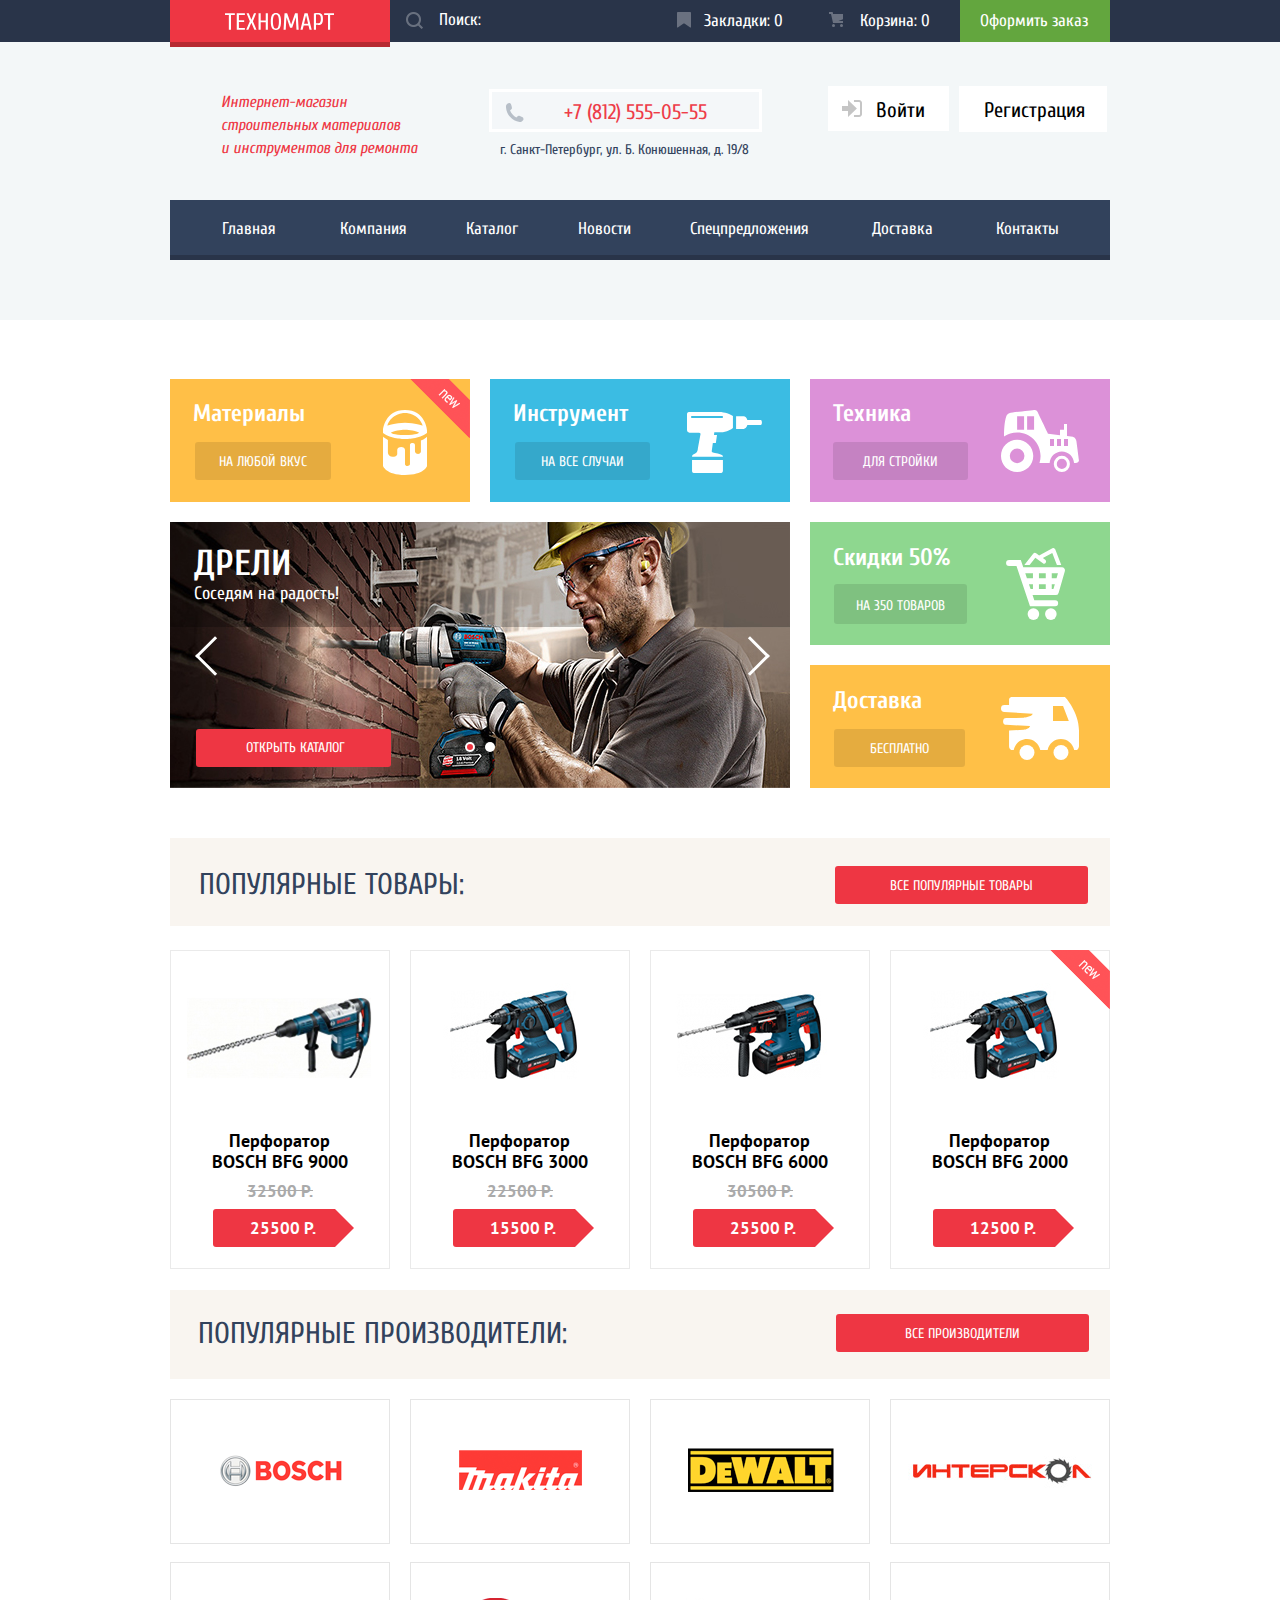
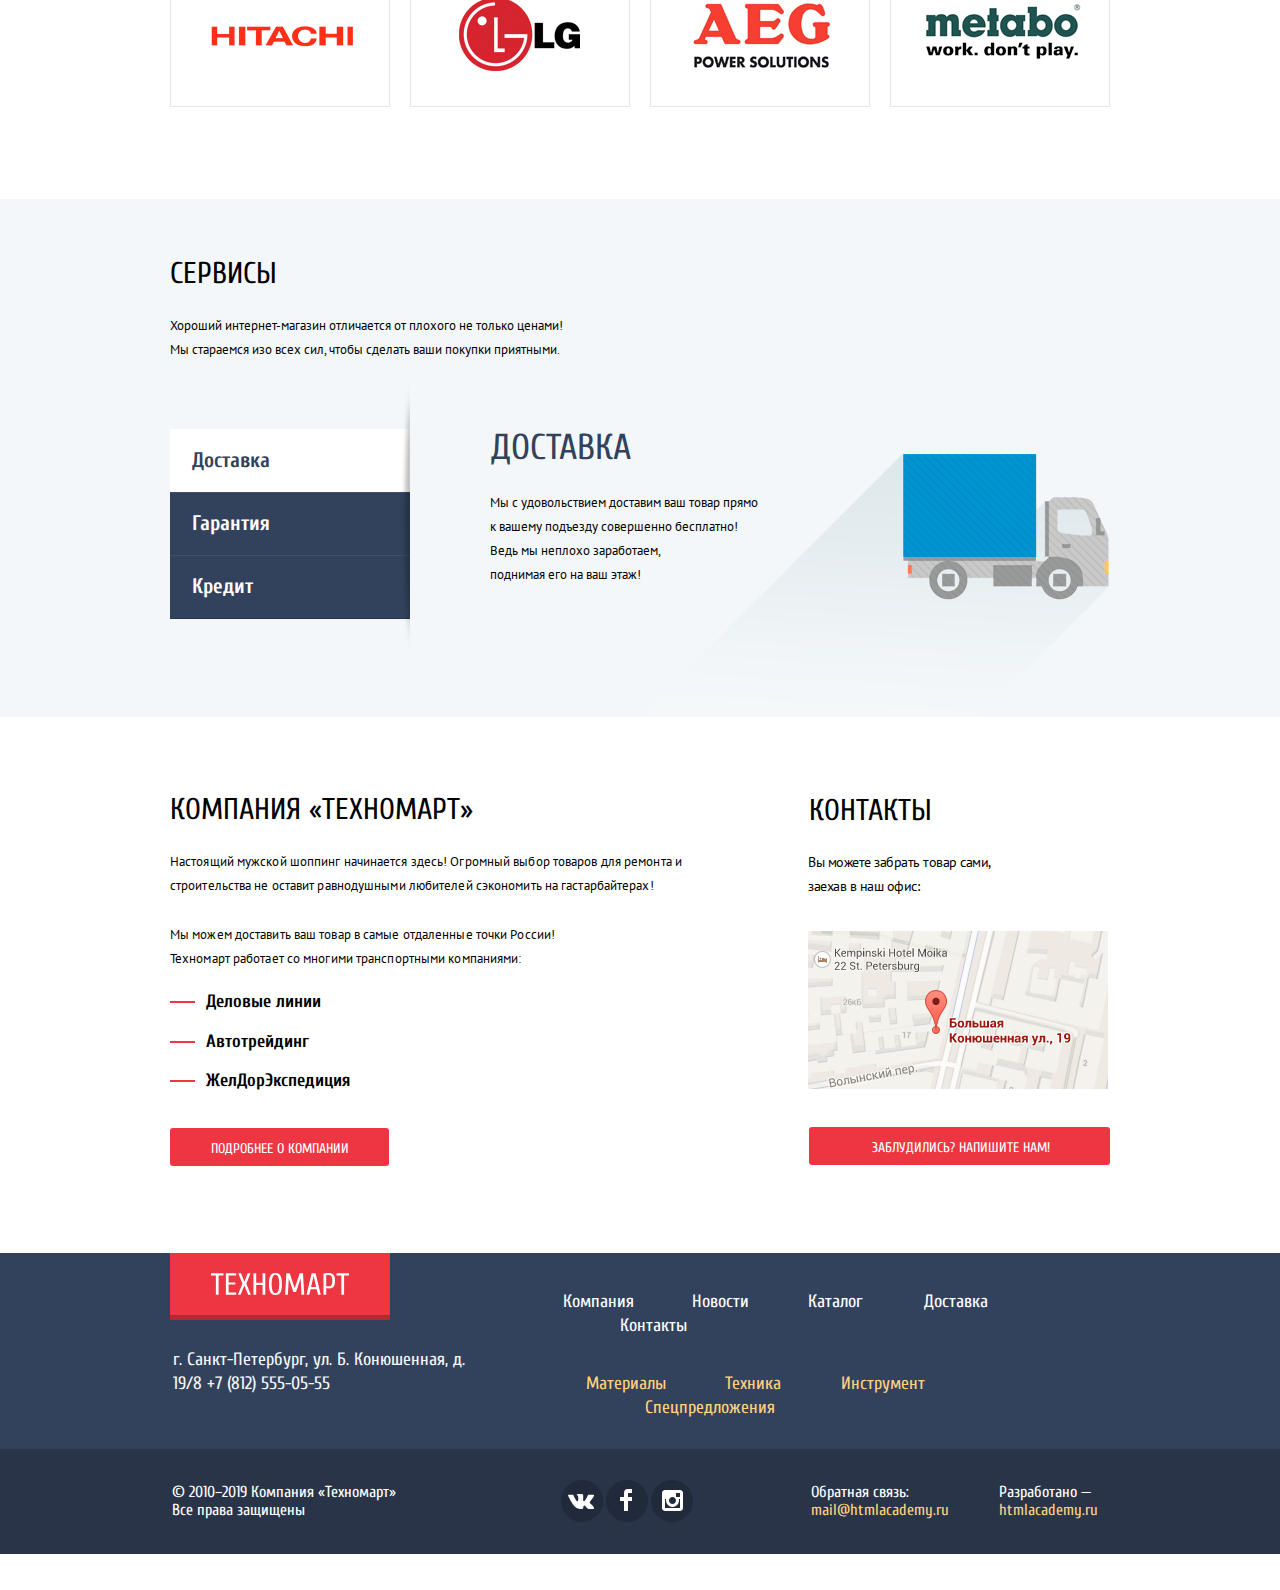
==== commit f2b1628a: "Добавил JS для модального окна корзины" ====
--- a/index.html
+++ b/index.html
@@ -82,7 +82,6 @@
         <h2 class="visually-hidden">Описание</h2>
         <input class="visually-hidden" type="radio" id="product-1" name="bottom" checked>
         <input class="visually-hidden" type="radio" id="product-2" name="bottom">
-
         <div class="slider-controls">
           <label class="slider-controls-item slider-controls-item--1" for="product-1">Первый</label>
           <label class="slider-controls-item slider-controls-item--2" for="product-2">Второй</label>
@@ -327,6 +326,8 @@
   </section>
 </footer>
 
+/*--------------------------------------modal-map------------------------------*/
+
 <section class="modal modal-map">
   <h2 class="visually-hidden">Как до нас добраться</h2>
   <iframe src="https://www.google.com/maps/embed?pb=!1m18!1m12!1m3!1d1998.6037999040354!2d30.322010416394033!3d59.938716271971415!2m3!1f0!2f0!3f0!3m2!1i1024!2i768!4f13.1!3m3!1m2!1s0x4696310fca5ba729%3A0xea9c53d4493c879f!2sBolshaya+Konyushennaya+ul.%2C+19%2C+Sankt-Peterburg%2C+Russia%2C+191186!5e0!3m2!1sen!2s!4v1441888483426" width="940" height="447" allowfullscreen></iframe>
@@ -334,6 +335,8 @@
     <span class="visually-hidden">Закрыть</span>
   </button>
 </section>
+
+/*-------------------------------modal-feedback------------------------------------------*/
 
 <section class="modal modal-feedback">
   <h2 class="visually-hidden">Обратная связь</h2>
@@ -370,7 +373,7 @@
   </button>
   </form>
 </section>
-<script src="js/popup.min.js"></script>
+<script src="js/popup.js"></script>
 </body>
 </html>
 
--- a/css/style.css
+++ b/css/style.css
@@ -90,6 +90,8 @@
   -ms-flex-direction: row;
   flex-direction: row;
 
+  -ms-flex-wrap: wrap;
+
   flex-wrap: wrap;
 }
 
@@ -102,16 +104,18 @@
   padding-bottom: 15px;
   padding-left: 55px;
 
-  background-color: #ee3643;
   -webkit-box-shadow: 0 5px 0 0 #b62931;
   box-shadow: 0 5px 0 0 #b62931;
+
+  background-color: #ee3643;
 }
 
 .main-header-logo:focus,
 .main-header-logo:hover {
-  background-color: #ca2c37;
   -webkit-box-shadow: 0 5px 0 0 #9b2022;
   box-shadow: 0 5px 0 0 #9b2022;
+
+  background-color: #ca2c37;
 }
 
 .main-header-logo:active {
@@ -235,7 +239,7 @@
 
 .search input:focus {
   outline: none;
-  background-color: #fff;
+  background-color: #ffffff;
   color: #000000;
   background-image: url(../img/icon-search-red.png);
   background-repeat: no-repeat;
@@ -306,7 +310,7 @@
   width: 17px;
   height: 17px;
 
-  background-image: url("../img/icon-search.svg");
+  background-image: url("../img/icon-search-opacity.png");
   background-repeat: no-repeat;
   background-position: 16px 12px;
 
@@ -475,6 +479,8 @@
   -ms-flex-align: start;
   align-items: flex-start;
 
+  -ms-flex-wrap: wrap;
+
   flex-wrap: wrap;
 }
 
@@ -704,6 +710,8 @@
   -ms-flex-direction: row;
   flex-direction: row;
 
+  -ms-flex-wrap: wrap;
+
   flex-wrap: wrap;
 
   padding-top: 12px;
@@ -711,6 +719,7 @@
 
   margin-top: 38px;
   margin-bottom: 60px;
+
   -webkit-box-shadow: inset 0 -5px 0 #293449;
   box-shadow: inset 0 -5px 0 #293449;
 
@@ -727,6 +736,8 @@
   -ms-flex-direction: row;
   flex-direction: row;
 
+  -ms-flex-wrap: wrap;
+
   flex-wrap: wrap;
 
   padding-top: 12px;
@@ -734,6 +745,7 @@
 
   margin-top: 32px;
   margin-bottom: 60px;
+
   -webkit-box-shadow: inset 0 -5px 0 #293449;
   box-shadow: inset 0 -5px 0 #293449;
 
@@ -817,7 +829,6 @@
 }
 
 .technique a {
-
   margin-left: 23px;
 }
 
@@ -831,6 +842,7 @@
   -ms-flex-direction: row;
   flex-direction: row;
 
+  -ms-flex-wrap: wrap;
   flex-wrap: wrap;
 
   list-style: none;
@@ -1168,6 +1180,7 @@
 
 .switch-prev i {
   left: 31px;
+
   -webkit-transform: rotate(45deg);
   -ms-transform: rotate(45deg);
   transform: rotate(45deg);
@@ -1309,6 +1322,7 @@
   padding-top: 10px;
   padding-bottom: 7px;
   padding-left: 50px;
+
   margin-top: 123px;
   margin-left: 2px;
 
@@ -1462,13 +1476,16 @@
   display: -webkit-box;
   display: -ms-flexbox;
   display: flex;
+
   -webkit-box-orient: horizontal;
   -webkit-box-direction: normal;
   -ms-flex-direction: row;
   flex-direction: row;
+
   -webkit-box-pack: start;
   -ms-flex-pack: start;
   justify-content: flex-start;
+
   list-style: none;
 }
 
@@ -1827,7 +1844,6 @@
 .product .actions .bookmark,
 .product-index .actions .bookmark {
   border-bottom-color: #63a63e;
-
   color: #32425c;
   background: #ffffff;
 }
@@ -1994,6 +2010,9 @@
   -webkit-box-align: start;
   -ms-flex-align: start;
   align-items: flex-start;
+
+  -ms-flex-wrap: wrap;
+  flex-wrap: wrap;
 
   margin-bottom: 20px;
 
@@ -2106,7 +2125,6 @@
   height: 145px;
 
   border: 1px solid #e5e5e5;
-  margin-top: 18px;
 }
 
 .img-bosch {
@@ -2197,16 +2215,20 @@
   height: 69px;
 }
 
-.manufacturers-container:nth-child(5) {
-  margin-top: 18px;
-}
-
-.manufacturers-container:nth-child(6) {
-  margin-top: 18px;
-}
-
-.manufacturers-container:nth-child(7) {
-  margin-top: 18px;
+.manufacturers-container:nth-child(1) {
+  margin-bottom: 18px;
+}
+
+.manufacturers-container:nth-child(2) {
+  margin-bottom: 18px;
+}
+
+.manufacturers-container:nth-child(3) {
+  margin-bottom: 18px;
+}
+
+.manufacturers-container:nth-child(4) {
+  margin-bottom: 18px;
 }
 
 .catalog-service {
@@ -2735,6 +2757,8 @@
   -ms-flex-direction: row;
   flex-direction: row;
 
+  -ms-flex-wrap: wrap;
+
   flex-wrap: wrap;
 
   font-size: 18px;
@@ -2775,6 +2799,8 @@
   -webkit-box-direction: normal;
   -ms-flex-direction: row;
   flex-direction: row;
+
+  -ms-flex-wrap: wrap;
 
   flex-wrap: wrap;
 
@@ -2859,6 +2885,8 @@
   -webkit-box-direction: normal;
   -ms-flex-direction: row;
   flex-direction: row;
+
+  -ms-flex-wrap: wrap;
 
   flex-wrap: wrap;
 
@@ -2958,6 +2986,8 @@
   -ms-flex-direction: row;
   flex-direction: row;
 
+  -ms-flex-wrap: wrap;
+
   flex-wrap: wrap;
 
   margin-left: 115px;
@@ -3088,6 +3118,8 @@
   display: -ms-flexbox;
   display: flex;
 
+  -ms-flex-wrap: wrap;
+
   flex-wrap: wrap;
 
   padding: 0;
@@ -3207,6 +3239,10 @@
   background-image: url("../img/icon-logout-2.svg");
   background-repeat: no-repeat;
   background-position: 0 0;
+}
+
+.exit:focus::before {
+  outline: rgb(59, 153, 252) auto 5px;
 }
 
 .exit:active::before {
@@ -3285,6 +3321,8 @@
   display: -ms-flexbox;
   display: flex;
 
+  -ms-flex-wrap: wrap;
+
   flex-wrap: wrap;
 
   width: 358px;
@@ -3324,14 +3362,14 @@
 }
 
 .tabs li:nth-child(2) {
-  margin-left: 55px;
+  margin-left: 53px;
 }
 
 .tabs li:nth-child(3) {
-  margin-left: 40px;
-}
-
-.tabs li:last-child {
+  margin-left: 38px;
+}
+
+.tabs li:nth-child(4) {
   margin-left: 43px;
 }
 
@@ -3403,6 +3441,8 @@
   -webkit-box-direction: normal;
   -ms-flex-direction: row;
   flex-direction: row;
+
+  -ms-flex-wrap: wrap;
 
   flex-wrap: wrap;
 
@@ -3821,6 +3861,12 @@
   border-color: #b5b5b5;
 }
 
+.filter-manufacturers-checkbox:focus + label::before,
+.filter-power-radio:focus + label::before {
+  outline: rgb(59, 153, 252) auto 5px;
+}
+
+
 .filter-manufacturers-checkbox:active + label::before {
   opacity: 0.3;
 }
@@ -4191,12 +4237,14 @@
   top: 27px;
 
   width: 20px;
-  height: 20px;
-
-  border: 8px solid #ffffff;
-  border-radius: 50%;
-  cursor: pointer;
-  background-color: #ababab;
+  height: 22px;
+
+  border: none;
+
+  background-image: url("../img/filter-button.svg");
+  background-repeat: no-repeat;
+  background-position: 0 0;
+  background-color: #f7f3ec;;
 }
 
 .range-toggle-min {
@@ -4237,6 +4285,10 @@
   border-radius: 3px;
 
   background-color: #f7f3ec;
+}
+
+.price-controls input:focus {
+  outline: rgb(59, 153, 252) auto 5px;
 }
 
 .price-controls::after {
@@ -4301,7 +4353,7 @@
 
 /*-----------------------------Модальные окна--------------------------------------------*/
 
-/*-------------------------------modal-index-feedback-------------------------------------------*/
+/*-------------------------------modal-feedback------------------------------------------*/
 @-webkit-keyframes bounce {
   0% {
     -webkit-transform: translateY(-2000px);
@@ -4634,7 +4686,7 @@
   animation: bounce 0.6s;
 }
 
-/*--------------------------------------modal-index-map------------------------------*/
+/*--------------------------------------modal-map------------------------------*/
 
 .modal-map {
   top: 50%;
@@ -4676,6 +4728,7 @@
   display: -webkit-box;
   display: -ms-flexbox;
   display: flex;
+
   -webkit-box-orient: horizontal;
   -webkit-box-direction: normal;
   -ms-flex-direction: row;
